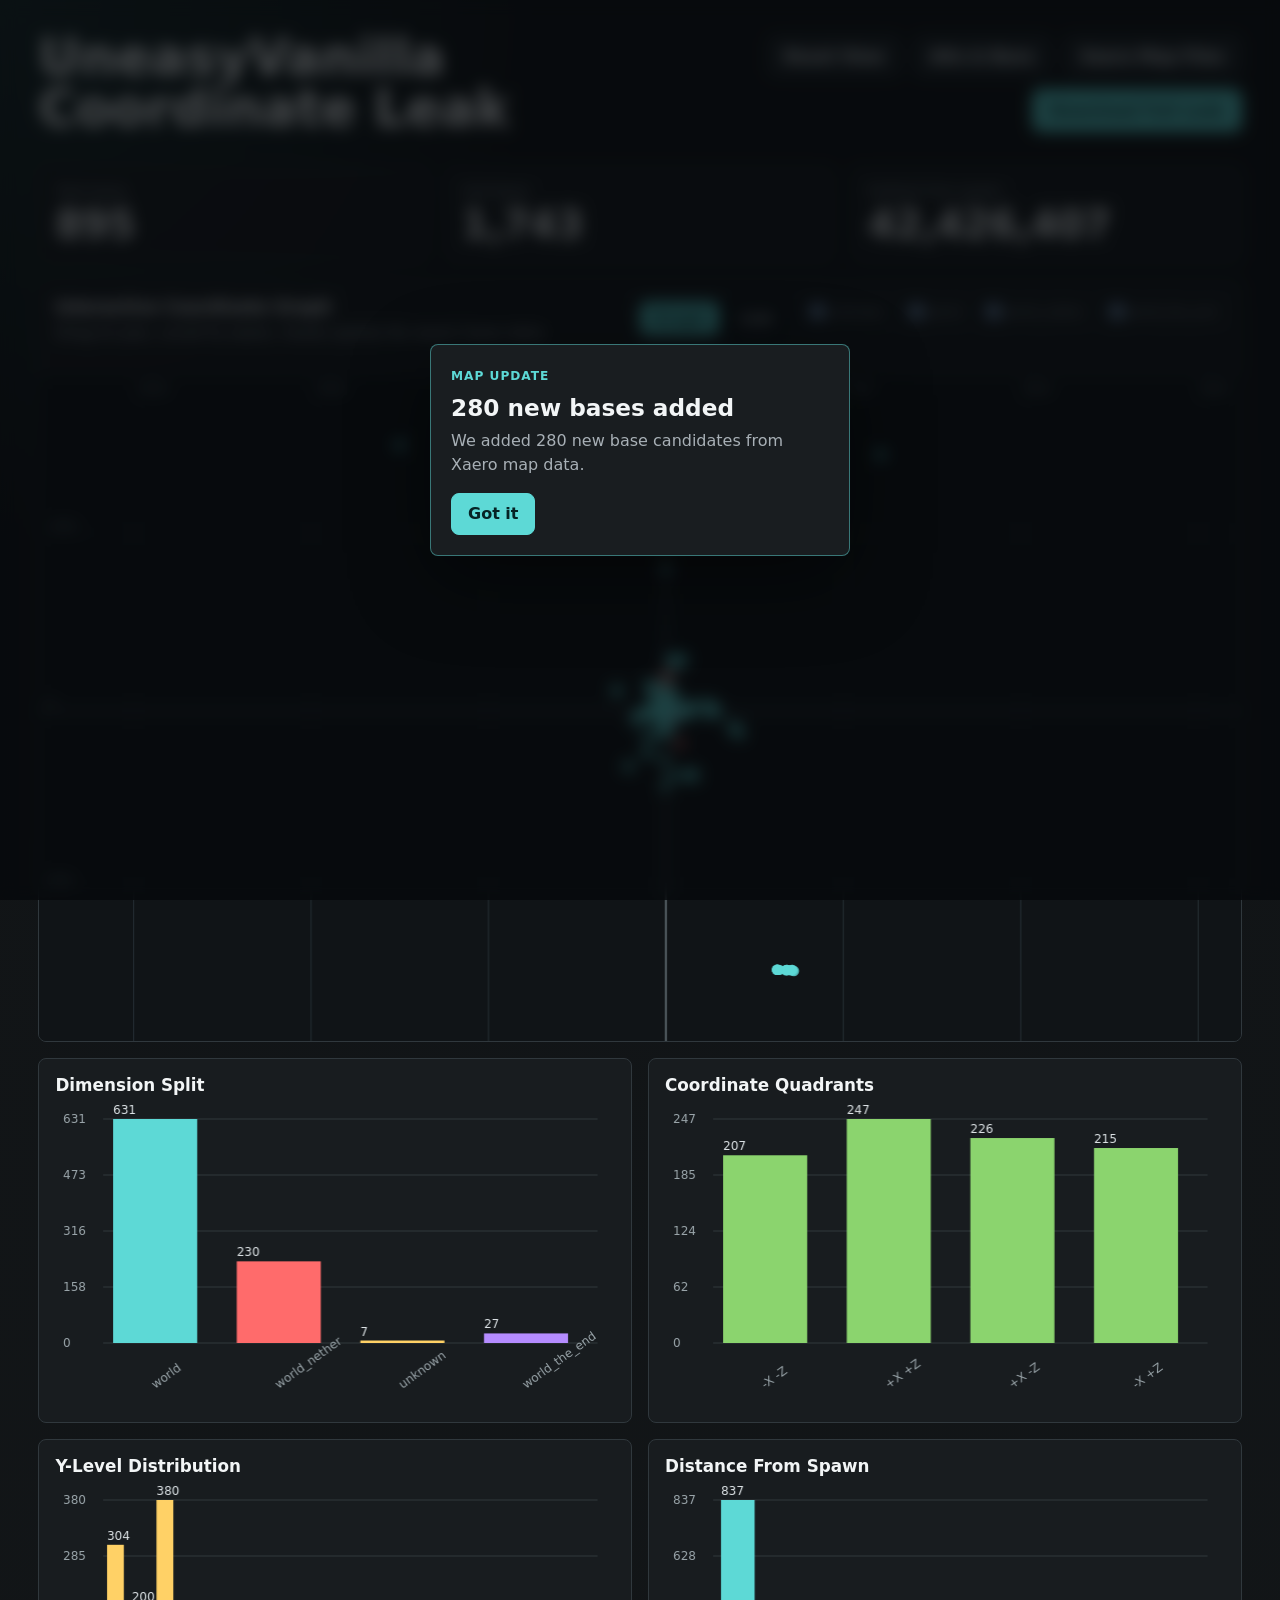
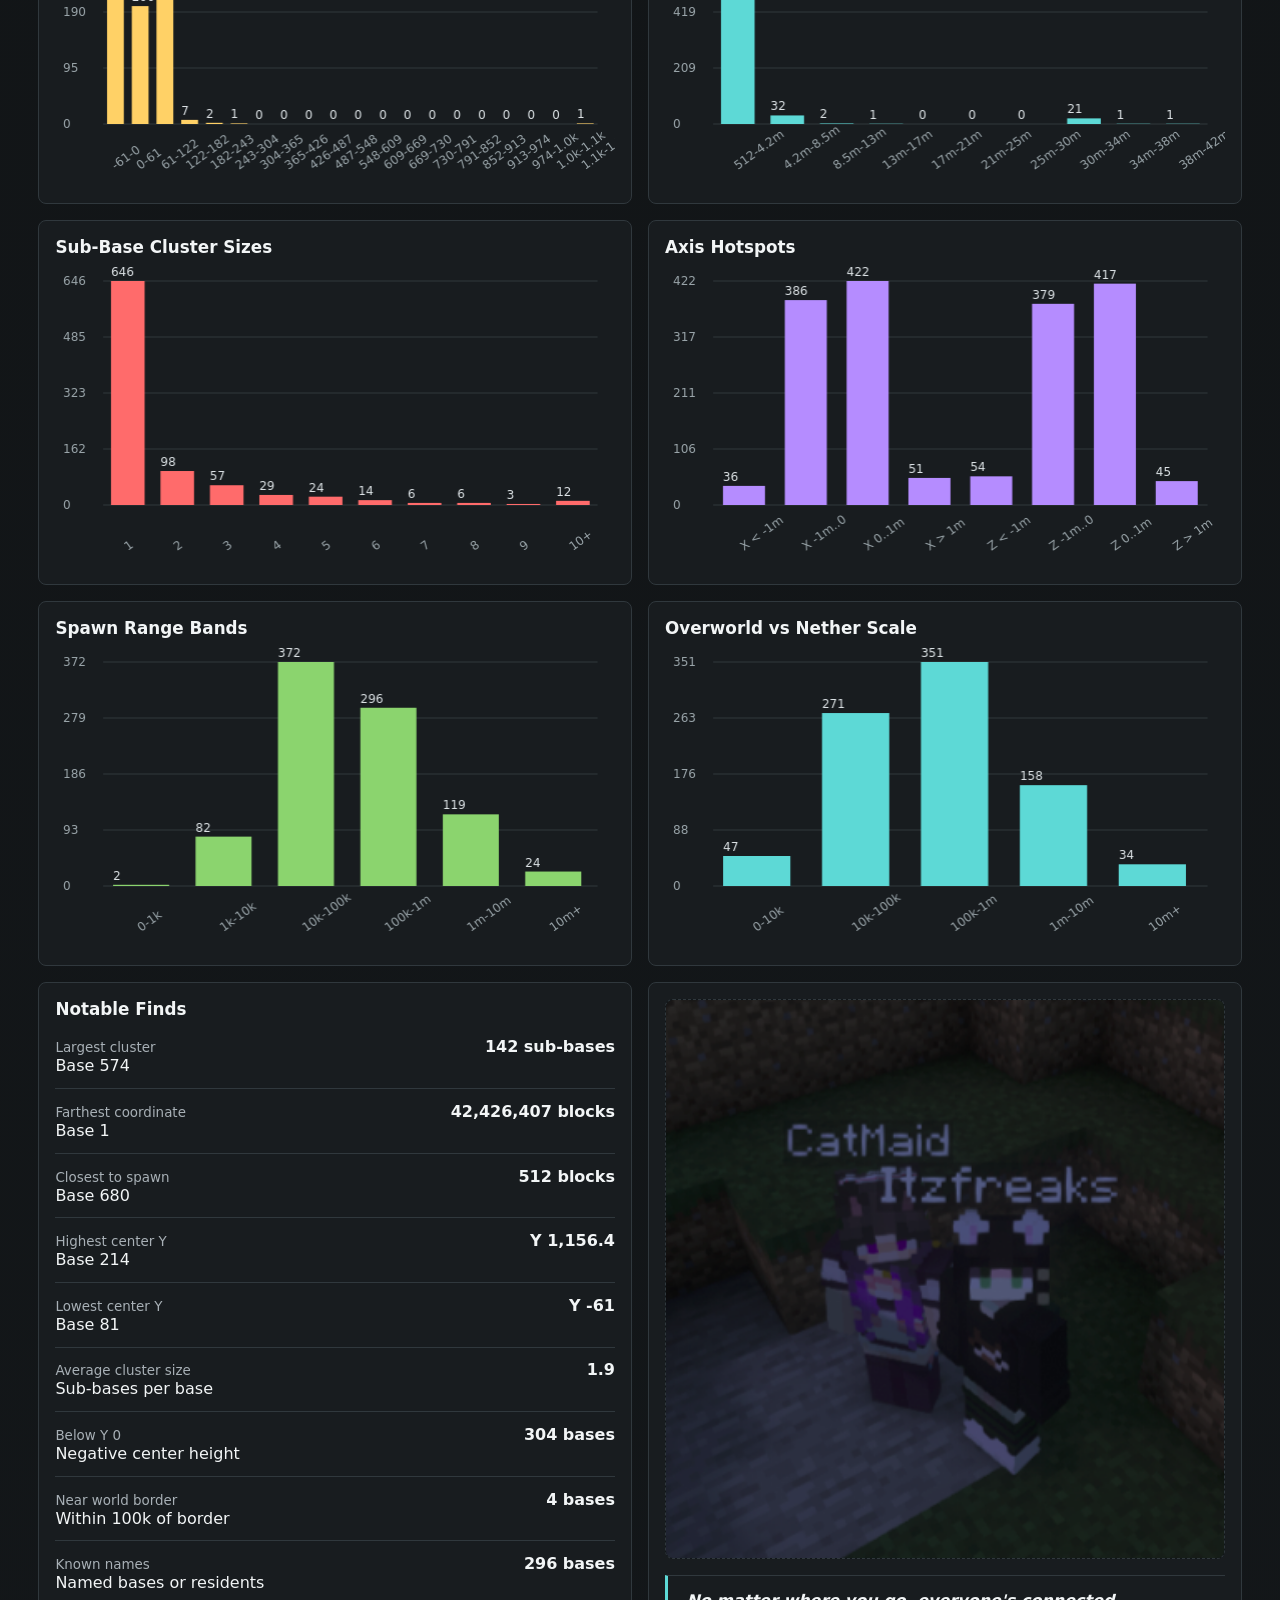
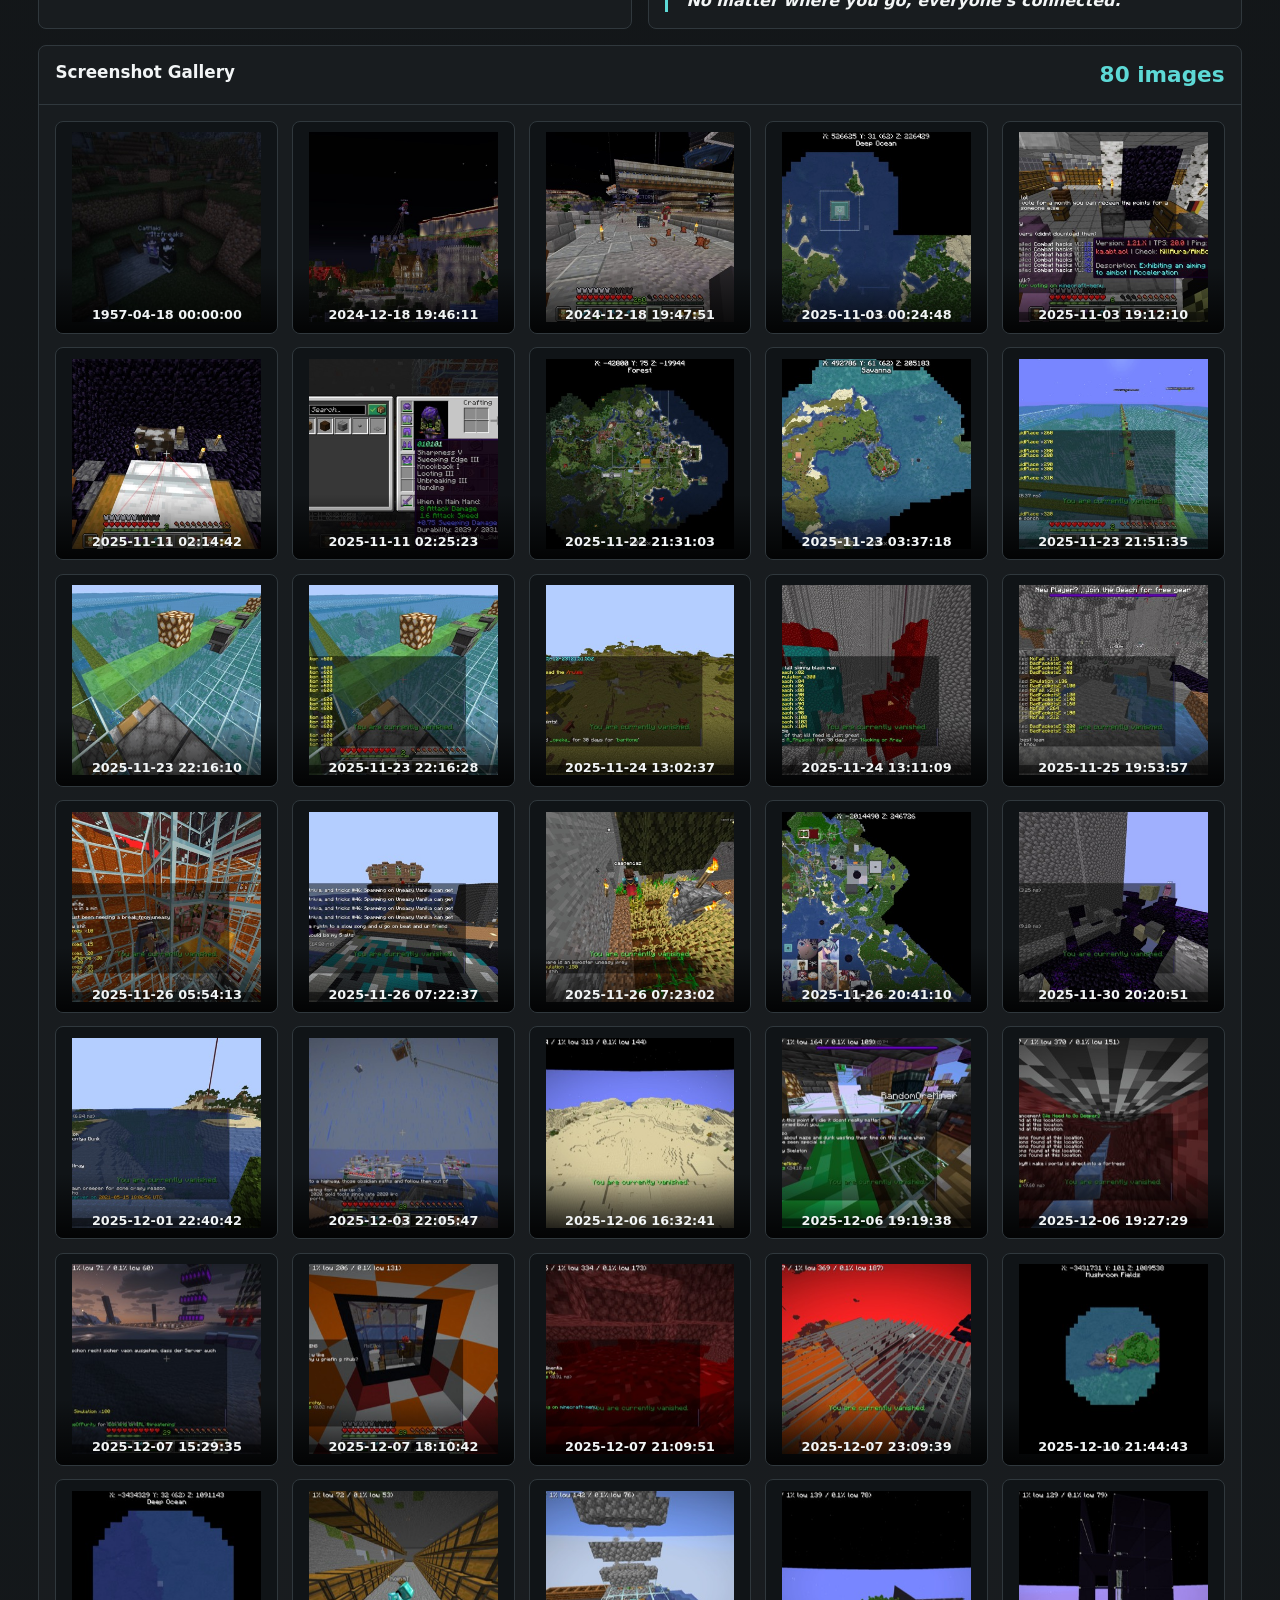
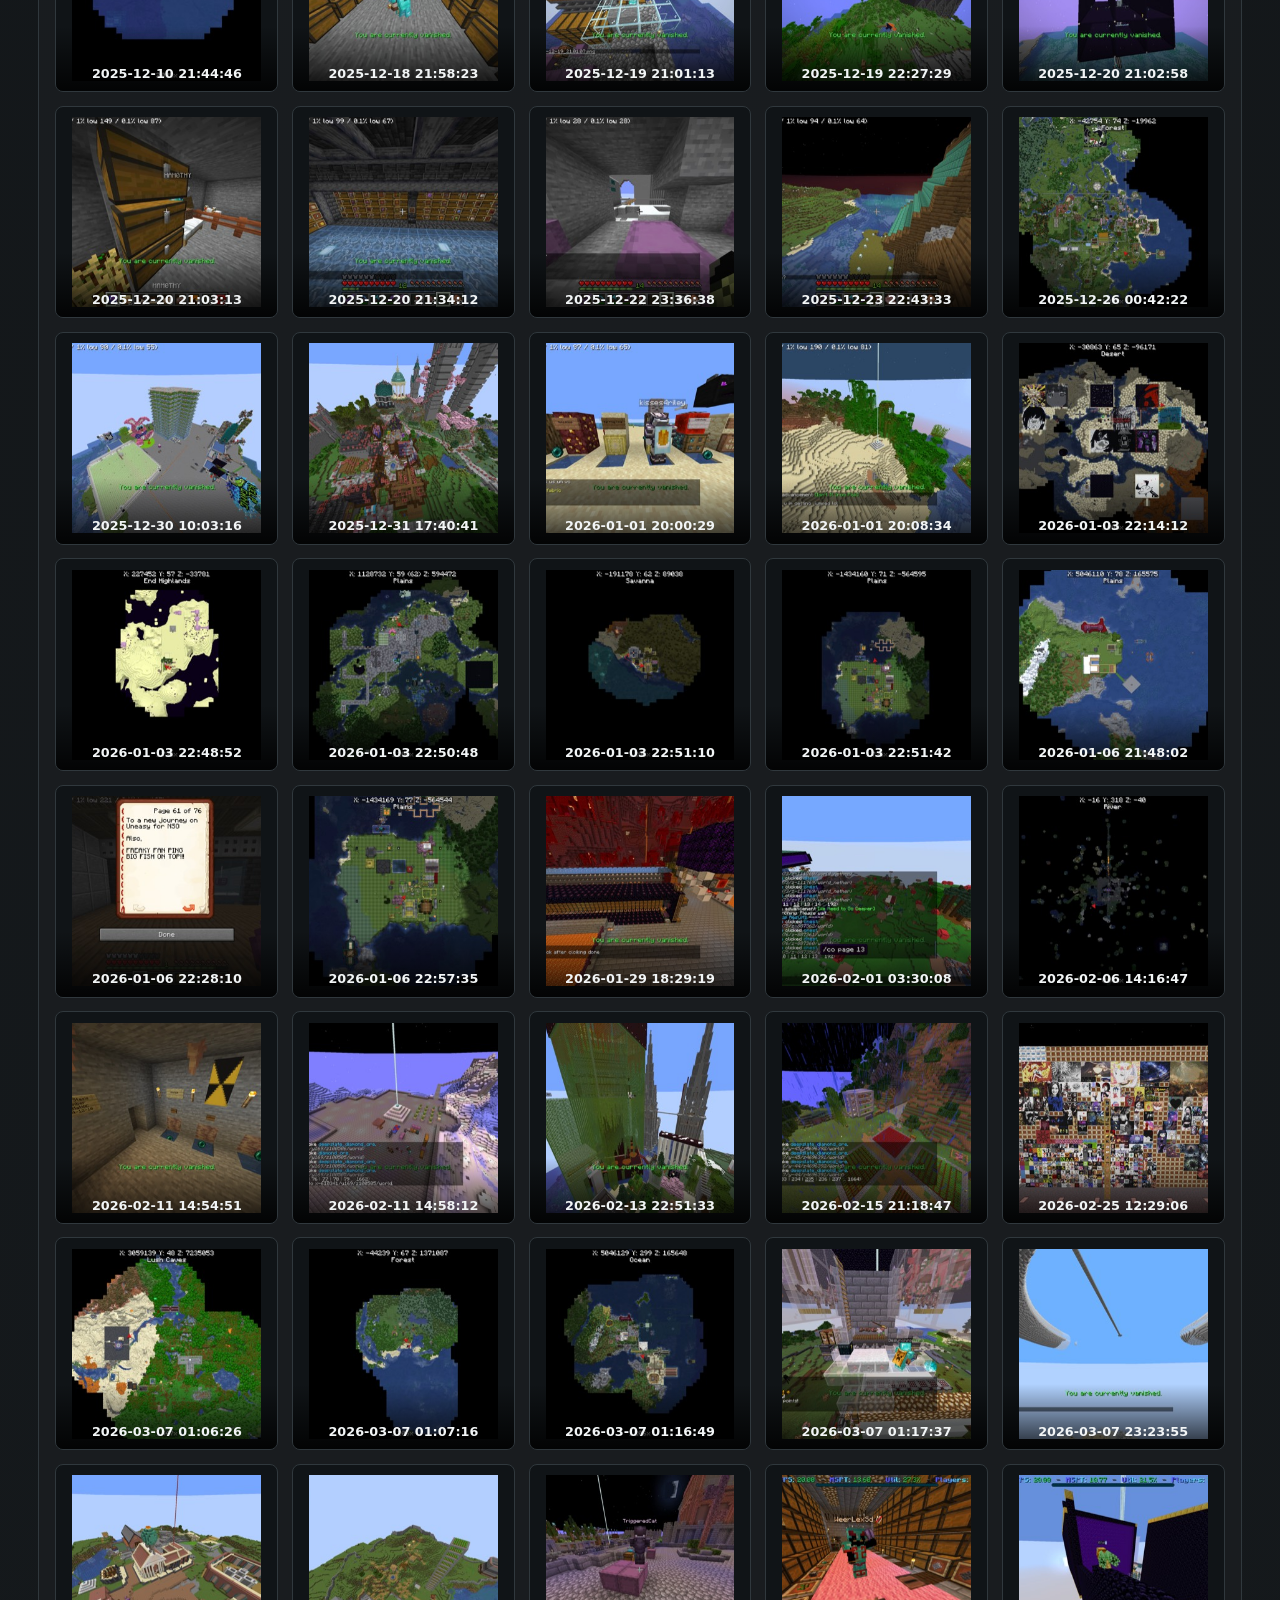
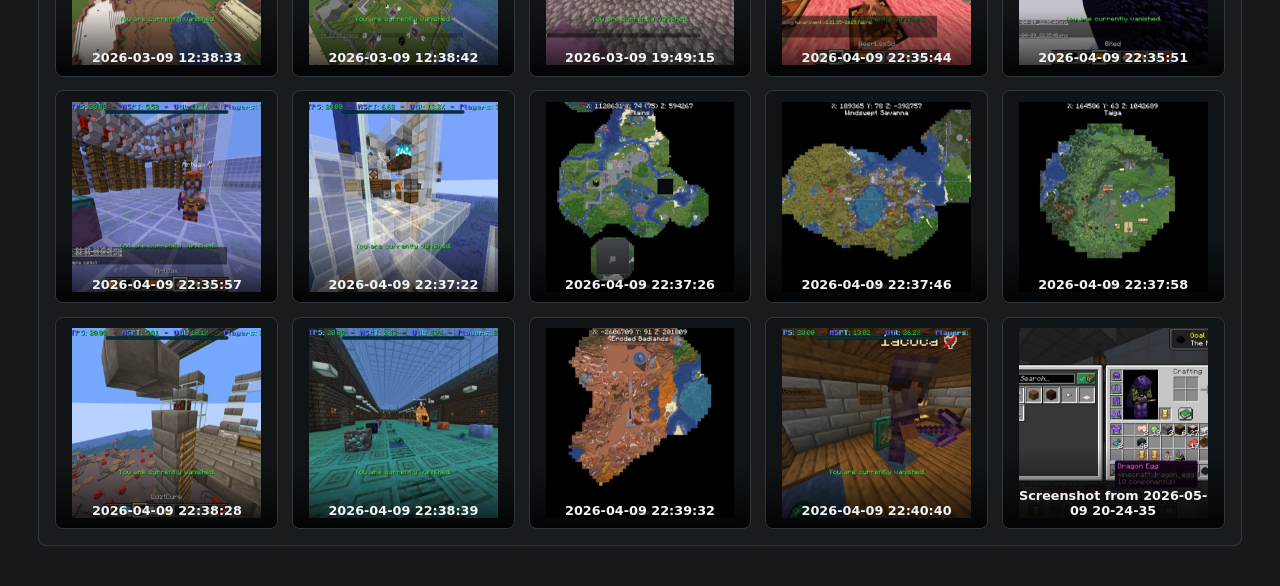
==== index.html @ 40ddeef6 "Initial commit" ====
<!doctype html>
<html lang="en">
  <head>
    <meta charset="utf-8">
    <meta name="viewport" content="width=device-width, initial-scale=1">
    <title>UneasyVanilla Coordinate Leak</title>
    <link rel="icon" href="data:image/svg+xml,%3Csvg xmlns='http://www.w3.org/2000/svg' viewBox='0 0 64 64'%3E%3Crect width='64' height='64' fill='%23111416'/%3E%3Ccircle cx='32' cy='32' r='15' fill='%235dd9d6'/%3E%3Cpath d='M32 5v54M5 32h54' stroke='%23ffd166' stroke-width='5'/%3E%3C/svg%3E">
    <link rel="stylesheet" href="styles.css?v=2026-05-09-xaero280">
  </head>
  <body>
    <header class="topbar">
      <div>
        <h1>UneasyVanilla Coordinate Leak</h1>
      </div>
      <div class="actions">
        <button id="resetView" class="ghost" type="button">Reset View</button>
        <a class="ghost" href="intel.html">Alts & Bans</a>
        <a class="ghost" href="xaero.html">Xaero Map Files</a>
        <a id="downloadLeak" class="download" href="./coords.txt" download="UneasyVanilla-coordinate-leak.txt">Download Full Leak</a>
      </div>
    </header>

    <main>
      <section class="stats-grid" aria-label="Summary statistics">
        <article>
          <span>Total bases</span>
          <strong id="totalBases">...</strong>
        </article>
        <article>
          <span>Sub-bases</span>
          <strong id="totalSubBases">...</strong>
        </article>
        <article>
          <span>Farthest from spawn</span>
          <strong id="farthestBase">...</strong>
        </article>
      </section>

      <section class="atlas-shell">
        <div class="panel-head">
          <div>
            <h2>Interactive Coordinate Graph</h2>
            <p>Drag to pan, scroll to zoom, hover points for exact base data.</p>
          </div>
          <div class="panel-tools">
            <div class="view-tabs" aria-label="View mode">
              <button id="graphTab" class="active" type="button">Graph</button>
              <button id="listTab" type="button">List</button>
            </div>
            <div id="dimensionFilters" class="filters" aria-label="Dimension filters"></div>
          </div>
        </div>
        <div id="graphView" class="graph-wrap">
          <canvas id="atlasCanvas" width="1600" height="900"></canvas>
          <div id="tooltip" class="tooltip" hidden></div>
        </div>
        <div id="listView" class="list-view" hidden>
          <div class="list-controls">
            <input id="baseSearch" type="search" placeholder="Search base, dimension, or coordinate">
            <select id="sortMode" aria-label="Sort bases">
              <option value="id">Sort by base number</option>
              <option value="distance-desc">Farthest from spawn</option>
              <option value="distance-asc">Closest to spawn</option>
              <option value="subbases-desc">Most sub-bases</option>
              <option value="y-desc">Highest Y</option>
              <option value="y-asc">Lowest Y</option>
            </select>
          </div>
          <div class="table-wrap">
            <table>
              <thead>
                <tr>
                  <th>Base</th>
                  <th>Known as / residents</th>
                  <th>Dimension</th>
                  <th>Center</th>
                  <th>Sub-bases</th>
                  <th>Distance</th>
                </tr>
              </thead>
              <tbody id="baseTable"></tbody>
            </table>
          </div>
        </div>
      </section>

      <section class="dashboard-grid">
        <article class="chart-panel">
          <h2>Dimension Split</h2>
          <canvas id="dimensionChart" width="700" height="360"></canvas>
        </article>
        <article class="chart-panel">
          <h2>Coordinate Quadrants</h2>
          <canvas id="quadrantChart" width="700" height="360"></canvas>
        </article>
        <article class="chart-panel">
          <h2>Y-Level Distribution</h2>
          <canvas id="heightChart" width="700" height="360"></canvas>
        </article>
        <article class="chart-panel">
          <h2>Distance From Spawn</h2>
          <canvas id="distanceChart" width="700" height="360"></canvas>
        </article>
        <article class="chart-panel">
          <h2>Sub-Base Cluster Sizes</h2>
          <canvas id="clusterChart" width="700" height="360"></canvas>
        </article>
        <article class="chart-panel">
          <h2>Axis Hotspots</h2>
          <canvas id="axisChart" width="700" height="360"></canvas>
        </article>
        <article class="chart-panel">
          <h2>Spawn Range Bands</h2>
          <canvas id="rangeChart" width="700" height="360"></canvas>
        </article>
        <article class="chart-panel">
          <h2>Overworld vs Nether Scale</h2>
          <canvas id="scaleChart" width="700" height="360"></canvas>
        </article>
        <article class="chart-panel findings">
          <h2>Notable Finds</h2>
          <div id="findingsList"></div>
        </article>
        <article class="chart-panel quote-card">
          <figure class="quote-picture">
            <img src="screenshots/1957-04-18_00.00.00.png" alt="Featured connected quote screenshot">
          </figure>
          <blockquote>
            <p>No matter where you go, everyone's connected.</p>
          </blockquote>
        </article>
      </section>

      <section class="gallery-shell">
        <div class="panel-head">
          <div>
            <h2>Screenshot Gallery</h2>
          </div>
          <strong id="galleryCount">...</strong>
        </div>
        <div id="screenshotGallery" class="gallery-grid"></div>
      </section>
    </main>

    <div id="lightbox" class="lightbox" hidden>
      <div class="lightbox-actions">
        <a id="downloadLightboxImage" class="download" href="#" download>Download High Res</a>
        <button id="closeLightbox" type="button" aria-label="Close image">Close</button>
      </div>
      <img id="lightboxImage" alt="">
      <span id="lightboxCaption"></span>
    </div>

    <div id="updateNotice" class="update-notice" hidden>
      <div class="update-card" role="dialog" aria-modal="true" aria-labelledby="updateNoticeTitle">
        <span class="update-eyebrow">Map update</span>
        <h2 id="updateNoticeTitle">280 new bases added</h2>
        <p>We added 280 new base candidates from Xaero map data.</p>
        <button id="dismissUpdateNotice" class="download" type="button">Got it</button>
      </div>
    </div>

    <script src="gallery-data.js"></script>
    <script src="script.js?v=2026-05-09-xaero280"></script>
  </body>
</html>
---- styles.css ----
:root {
  color-scheme: dark;
  --bg: #111416;
  --panel: #191d20;
  --panel-strong: #20262a;
  --line: #30383d;
  --muted: #a8b0b6;
  --text: #f2f5f6;
  --red: #ff6b6b;
  --cyan: #5dd9d6;
  --green: #8bd46e;
  --yellow: #ffd166;
}

* {
  box-sizing: border-box;
}

body {
  margin: 0;
  background:
    radial-gradient(circle at top left, rgba(93, 217, 214, 0.12), transparent 34rem),
    linear-gradient(180deg, #111416 0%, #15191c 100%);
  color: var(--text);
  font-family: Inter, ui-sans-serif, system-ui, -apple-system, BlinkMacSystemFont, "Segoe UI", sans-serif;
}

body.notice-open {
  overflow: hidden;
}

.topbar {
  display: flex;
  align-items: center;
  justify-content: space-between;
  gap: 1.5rem;
  padding: 2rem clamp(1rem, 3vw, 2.5rem) 1rem;
}

h1,
h2,
p {
  margin-top: 0;
}

h1 {
  margin-bottom: 0;
  font-size: clamp(2rem, 4vw, 4rem);
  line-height: 1;
}

h2 {
  margin-bottom: 0.35rem;
  font-size: 1.05rem;
}

h3 {
  margin: 1rem 0 0.35rem;
  font-size: 0.9rem;
}

p {
  color: var(--muted);
}

.actions {
  display: flex;
  gap: 0.75rem;
  flex-wrap: wrap;
  justify-content: flex-end;
}

button,
.download,
.ghost {
  min-height: 2.65rem;
  border: 1px solid var(--line);
  border-radius: 8px;
  padding: 0.65rem 1rem;
  color: var(--text);
  background: var(--panel-strong);
  font: inherit;
  font-weight: 700;
  text-decoration: none;
  cursor: pointer;
}

.download {
  background: var(--cyan);
  border-color: var(--cyan);
  color: #062325;
}

.ghost {
  display: inline-flex;
  align-items: center;
  background: var(--panel-strong);
}

main {
  padding: 0 clamp(1rem, 3vw, 2.5rem) 2.5rem;
}

.stats-grid,
.dashboard-grid {
  display: grid;
  gap: 1rem;
}

.stats-grid {
  grid-template-columns: repeat(3, minmax(0, 1fr));
  margin: 1rem 0;
}

.stats-grid article,
.atlas-shell,
.chart-panel,
.gallery-shell {
  border: 1px solid var(--line);
  border-radius: 8px;
  background: rgba(25, 29, 32, 0.92);
}

.stats-grid article {
  padding: 1rem;
}

.stats-grid span {
  display: block;
  color: var(--muted);
  font-size: 0.82rem;
}

.stats-grid strong {
  display: block;
  margin-top: 0.25rem;
  font-size: clamp(1.45rem, 3vw, 2.45rem);
}

.atlas-shell {
  overflow: hidden;
}

.panel-head {
  display: flex;
  align-items: flex-start;
  justify-content: space-between;
  gap: 1rem;
  padding: 1rem;
  border-bottom: 1px solid var(--line);
}

.panel-tools {
  display: flex;
  align-items: flex-start;
  justify-content: flex-end;
  gap: 0.75rem;
  flex-wrap: wrap;
}

.filters,
.view-tabs {
  display: flex;
  gap: 0.55rem;
  flex-wrap: wrap;
  justify-content: flex-end;
}

.view-tabs {
  padding: 0.25rem;
  border: 1px solid var(--line);
  border-radius: 8px;
  background: #111619;
}

.view-tabs button {
  min-height: 2.05rem;
  border-radius: 6px;
  padding: 0.35rem 0.7rem;
  border-color: transparent;
  background: transparent;
  color: var(--muted);
}

.view-tabs button.active {
  background: var(--cyan);
  color: #062325;
}

.filters label {
  display: inline-flex;
  align-items: center;
  gap: 0.25rem;
  min-height: 1.8rem;
  padding: 0.22rem 0.45rem;
  border: 1px solid var(--line);
  border-radius: 6px;
  background: #15191c;
  color: var(--muted);
  font-size: 0.76rem;
  line-height: 1;
}

.filters input {
  width: 0.9rem;
  min-height: auto;
  margin: 0;
}

.graph-wrap {
  position: relative;
  height: min(74vh, 850px);
  min-height: 520px;
}

.list-view {
  padding: 1rem;
}

.list-controls {
  display: grid;
  grid-template-columns: minmax(0, 1fr) minmax(190px, 260px);
  gap: 0.75rem;
  margin-bottom: 1rem;
}

input,
select {
  min-height: 2.6rem;
  width: 100%;
  border: 1px solid var(--line);
  border-radius: 8px;
  padding: 0.55rem 0.75rem;
  background: #111619;
  color: var(--text);
  font: inherit;
}

.update-notice {
  position: fixed;
  inset: 0;
  z-index: 20;
  display: grid;
  place-items: center;
  padding: 1rem;
  background: rgba(5, 8, 10, 0.72);
  backdrop-filter: blur(8px);
}

.update-notice[hidden] {
  display: none;
}

.update-card {
  width: min(100%, 420px);
  border: 1px solid rgba(93, 217, 214, 0.48);
  border-radius: 8px;
  padding: 1.25rem;
  background: #191d20;
  box-shadow: 0 24px 80px rgba(0, 0, 0, 0.46);
}

.update-eyebrow {
  display: inline-flex;
  margin-bottom: 0.65rem;
  color: var(--cyan);
  font-size: 0.76rem;
  font-weight: 800;
  text-transform: uppercase;
  letter-spacing: 0.08em;
}

.update-card h2 {
  margin-bottom: 0.5rem;
  font-size: 1.45rem;
}

.update-card p {
  margin-bottom: 1rem;
  line-height: 1.5;
}

.table-wrap {
  max-height: 650px;
  overflow: auto;
  border: 1px solid var(--line);
  border-radius: 8px;
}

table {
  width: 100%;
  border-collapse: collapse;
  font-size: 0.9rem;
}

th,
td {
  padding: 0.75rem;
  border-bottom: 1px solid var(--line);
  text-align: left;
  white-space: nowrap;
}

th {
  position: sticky;
  top: 0;
  z-index: 1;
  background: #20262a;
  color: var(--muted);
}

.muted {
  color: var(--muted);
}

canvas {
  display: block;
  width: 100%;
  height: 100%;
}

#atlasCanvas {
  cursor: grab;
}

#atlasCanvas.dragging {
  cursor: grabbing;
}

.tooltip {
  position: absolute;
  pointer-events: none;
  max-width: 280px;
  padding: 0.75rem;
  border: 1px solid var(--line);
  border-radius: 8px;
  background: rgba(10, 12, 14, 0.94);
  box-shadow: 0 18px 50px rgba(0, 0, 0, 0.35);
  font-size: 0.85rem;
  line-height: 1.45;
}

.tooltip-name {
  color: var(--cyan);
  font-weight: 700;
}

.dashboard-grid {
  grid-template-columns: repeat(2, minmax(0, 1fr));
  margin-top: 1rem;
}

.chart-panel {
  min-height: 365px;
  padding: 1rem;
}

.chart-panel canvas {
  height: 300px;
}

.findings {
  display: flex;
  flex-direction: column;
}

.finding {
  display: grid;
  grid-template-columns: minmax(0, 1fr) auto;
  gap: 1rem;
  padding: 0.8rem 0;
  border-top: 1px solid var(--line);
}

.finding:first-child {
  border-top: 0;
}

.finding span {
  color: var(--muted);
  font-size: 0.84rem;
}

.finding strong {
  text-align: right;
}

.quote-card {
  display: grid;
  grid-template-rows: auto auto;
  align-content: start;
  align-self: start;
  gap: 1rem;
  min-height: auto;
}

.quote-picture {
  display: block;
  margin: 0;
  width: 100%;
  aspect-ratio: 1 / 1;
  overflow: hidden;
  border: 1px dashed var(--line);
  border-radius: 8px;
  background: #111619;
}

.quote-picture img {
  display: block;
  width: 100%;
  height: 100%;
  object-fit: cover;
}

.quote-card blockquote {
  position: relative;
  margin: 0;
  padding: 0.85rem 0 0 1.15rem;
  border-top: 1px solid var(--line);
  border-left: 3px solid var(--cyan);
}

.quote-card blockquote p {
  margin: 0;
  color: var(--text);
  font-size: 1rem;
  font-style: italic;
  font-weight: 700;
  line-height: 1.45;
}

.gallery-shell {
  margin-top: 1rem;
  overflow: hidden;
}

.xaero-shell {
  border: 1px solid var(--line);
  border-radius: 8px;
  background: rgba(25, 29, 32, 0.92);
  overflow: hidden;
}

.intel-shell {
  border: 1px solid var(--line);
  border-radius: 8px;
  background: rgba(25, 29, 32, 0.92);
  overflow: hidden;
}

.intel-stats {
  grid-template-columns: repeat(3, minmax(0, 1fr));
}

.intel-controls {
  display: grid;
  grid-template-columns: minmax(0, 1fr) minmax(190px, 260px);
  gap: 0.75rem;
  padding: 1rem;
  border-bottom: 1px solid var(--line);
}

.intel-controls[hidden],
.intel-grid[hidden],
.bans-view[hidden] {
  display: none;
}

.intel-title {
  font-size: 1.45rem;
}

.intel-grid {
  display: grid;
  grid-template-columns: repeat(auto-fill, minmax(360px, 1fr));
  gap: 1rem;
  padding: 1rem;
}

.alt-card {
  min-width: 0;
  border: 1px solid var(--line);
  border-radius: 8px;
  background: #111619;
  overflow: hidden;
}

.alt-main {
  display: grid;
  grid-template-columns: auto minmax(0, 1fr);
  gap: 0.9rem;
  align-items: center;
  padding: 1rem;
  border-bottom: 1px solid var(--line);
  background: linear-gradient(135deg, rgba(93, 217, 214, 0.12), rgba(255, 209, 102, 0.06));
}

.alt-main span,
.alt-main small {
  display: block;
  color: var(--muted);
  font-size: 0.78rem;
}

.alt-main-meta {
  display: flex;
  align-items: center;
  gap: 0.5rem;
  flex-wrap: wrap;
}

.alt-main a,
.player-chip a,
.ban-player strong {
  min-width: 0;
  overflow-wrap: anywhere;
}

.alt-main-name {
  display: block;
  margin: 0.15rem 0;
  color: var(--text);
  font-size: 1.35rem;
  font-weight: 850;
  text-decoration: none;
}

.alt-main-name:hover,
.player-chip a:hover,
td a:hover {
  color: var(--cyan);
}

.alt-list {
  display: flex;
  flex-wrap: wrap;
  gap: 0.5rem;
  padding: 1rem;
}

.player-chip {
  display: inline-flex;
  min-width: 0;
  max-width: 100%;
  align-items: center;
  gap: 0.45rem;
  padding: 0.35rem 0.55rem 0.35rem 0.35rem;
  border: 1px solid #273036;
  border-radius: 8px;
  background: #151b1f;
}

.player-chip a,
td a {
  color: var(--text);
  font-weight: 750;
  text-decoration: none;
}

.player-avatar {
  width: 2.25rem;
  height: 2.25rem;
  flex: 0 0 auto;
  border: 1px solid var(--line);
  border-radius: 6px;
  image-rendering: pixelated;
  background: #080a0b;
}

.alt-main .player-avatar {
  width: 5.5rem;
  height: 5.5rem;
}

.status-tag {
  display: inline-flex;
  align-items: center;
  min-height: 1.45rem;
  padding: 0.15rem 0.45rem;
  border: 1px solid var(--line);
  border-radius: 6px;
  font-size: 0.72rem;
  font-weight: 850;
  line-height: 1;
}

.status-tag.is-banned {
  border-color: rgba(255, 107, 107, 0.42);
  background: rgba(255, 107, 107, 0.14);
  color: #ffd7d7;
}

.status-tag.not-banned {
  border-color: rgba(139, 212, 110, 0.42);
  background: rgba(139, 212, 110, 0.13);
  color: #d9ffd0;
}

.status-tag.status-unknown {
  border-color: rgba(255, 209, 102, 0.42);
  background: rgba(255, 209, 102, 0.13);
  color: #ffe7a6;
}

.bans-view {
  padding: 1rem;
}

.ban-player {
  display: inline-flex;
  min-width: 0;
  align-items: center;
  gap: 0.5rem;
}

.ban-player .player-avatar {
  width: 2.125rem;
  height: 2.125rem;
}

.reason-pill {
  display: inline-flex;
  align-items: center;
  min-height: 1.75rem;
  padding: 0.25rem 0.5rem;
  border: 1px solid rgba(255, 107, 107, 0.35);
  border-radius: 6px;
  background: rgba(255, 107, 107, 0.12);
  color: #ffd7d7;
  font-weight: 700;
}

.empty-state {
  padding: 1.5rem;
  color: var(--muted);
  text-align: center;
}

.download-grid {
  display: grid;
  grid-template-columns: repeat(auto-fill, minmax(210px, 1fr));
  gap: 0.85rem;
  padding: 1rem;
}

.download-grid a {
  display: flex;
  align-items: center;
  justify-content: space-between;
  gap: 1rem;
  min-height: 4.2rem;
  padding: 1rem;
  border: 1px solid var(--line);
  border-radius: 8px;
  background: #111619;
  color: var(--text);
  font-weight: 800;
  text-decoration: none;
}

.download-grid span {
  color: var(--cyan);
  font-size: 0.85rem;
}

.install-panel {
  margin: 0 1rem 1rem;
  padding: 1rem;
  border: 1px solid var(--line);
  border-radius: 8px;
  background: #111619;
}

.install-paths {
  display: grid;
  gap: 0.45rem;
  margin: 0.85rem 0 0;
  padding-left: 1.2rem;
  color: var(--muted);
}

.install-paths code {
  color: var(--text);
}

pre {
  overflow: auto;
  margin: 0.75rem 0 0;
  padding: 0.85rem;
  border-radius: 8px;
  background: #080a0b;
  color: #dce2e5;
}

.gallery-shell .panel-head strong {
  color: var(--cyan);
  font-size: 1.35rem;
}

.gallery-grid {
  display: grid;
  grid-template-columns: repeat(auto-fill, minmax(220px, 1fr));
  gap: 0.85rem;
  padding: 1rem;
}

.gallery-item {
  position: relative;
  min-height: 155px;
  overflow: hidden;
  border: 1px solid var(--line);
  border-radius: 8px;
  background: #101417;
  cursor: zoom-in;
}

.gallery-item img {
  width: 100%;
  height: 190px;
  display: block;
  object-fit: cover;
  transform: scale(1);
  transition: transform 160ms ease, opacity 160ms ease;
}

.gallery-item:hover img {
  transform: scale(1.035);
  opacity: 0.9;
}

.gallery-item span {
  position: absolute;
  left: 0;
  right: 0;
  bottom: 0;
  padding: 2.5rem 0.7rem 0.65rem;
  background: linear-gradient(180deg, transparent, rgba(0, 0, 0, 0.82));
  color: var(--text);
  font-size: 0.8rem;
  font-weight: 700;
}

.lightbox {
  position: fixed;
  inset: 0;
  z-index: 20;
  display: grid;
  grid-template-rows: auto minmax(0, 1fr) auto;
  gap: 0.75rem;
  padding: 1rem;
  background: rgba(5, 7, 9, 0.92);
}

.lightbox[hidden] {
  display: none;
}

.lightbox-actions {
  display: flex;
  justify-content: flex-end;
  gap: 0.75rem;
  flex-wrap: wrap;
}

.lightbox-actions button,
.lightbox-actions a {
  justify-self: end;
}

.lightbox img {
  max-width: 100%;
  max-height: 100%;
  justify-self: center;
  align-self: center;
  border: 1px solid var(--line);
  border-radius: 8px;
  object-fit: contain;
  background: #000;
}

.lightbox span {
  justify-self: center;
  color: var(--muted);
  font-weight: 700;
}

@media (max-width: 900px) {
  .topbar,
  .panel-head {
    flex-direction: column;
    align-items: stretch;
  }

  .actions,
  .filters,
  .panel-tools {
    justify-content: flex-start;
  }

  .stats-grid,
  .dashboard-grid {
    grid-template-columns: 1fr;
  }

  .graph-wrap {
    min-height: 440px;
    height: 62vh;
  }

  .list-controls {
    grid-template-columns: 1fr;
  }

  .intel-stats,
  .intel-controls,
  .intel-grid {
    grid-template-columns: 1fr;
  }

  .alt-main {
    grid-template-columns: auto minmax(0, 1fr);
  }

  .alt-main .player-avatar {
    width: 4.25rem;
    height: 4.25rem;
  }

  th,
  td {
    padding: 0.65rem;
  }

  .gallery-grid {
    grid-template-columns: repeat(auto-fill, minmax(150px, 1fr));
  }

  .gallery-item img {
    height: 145px;
  }
}
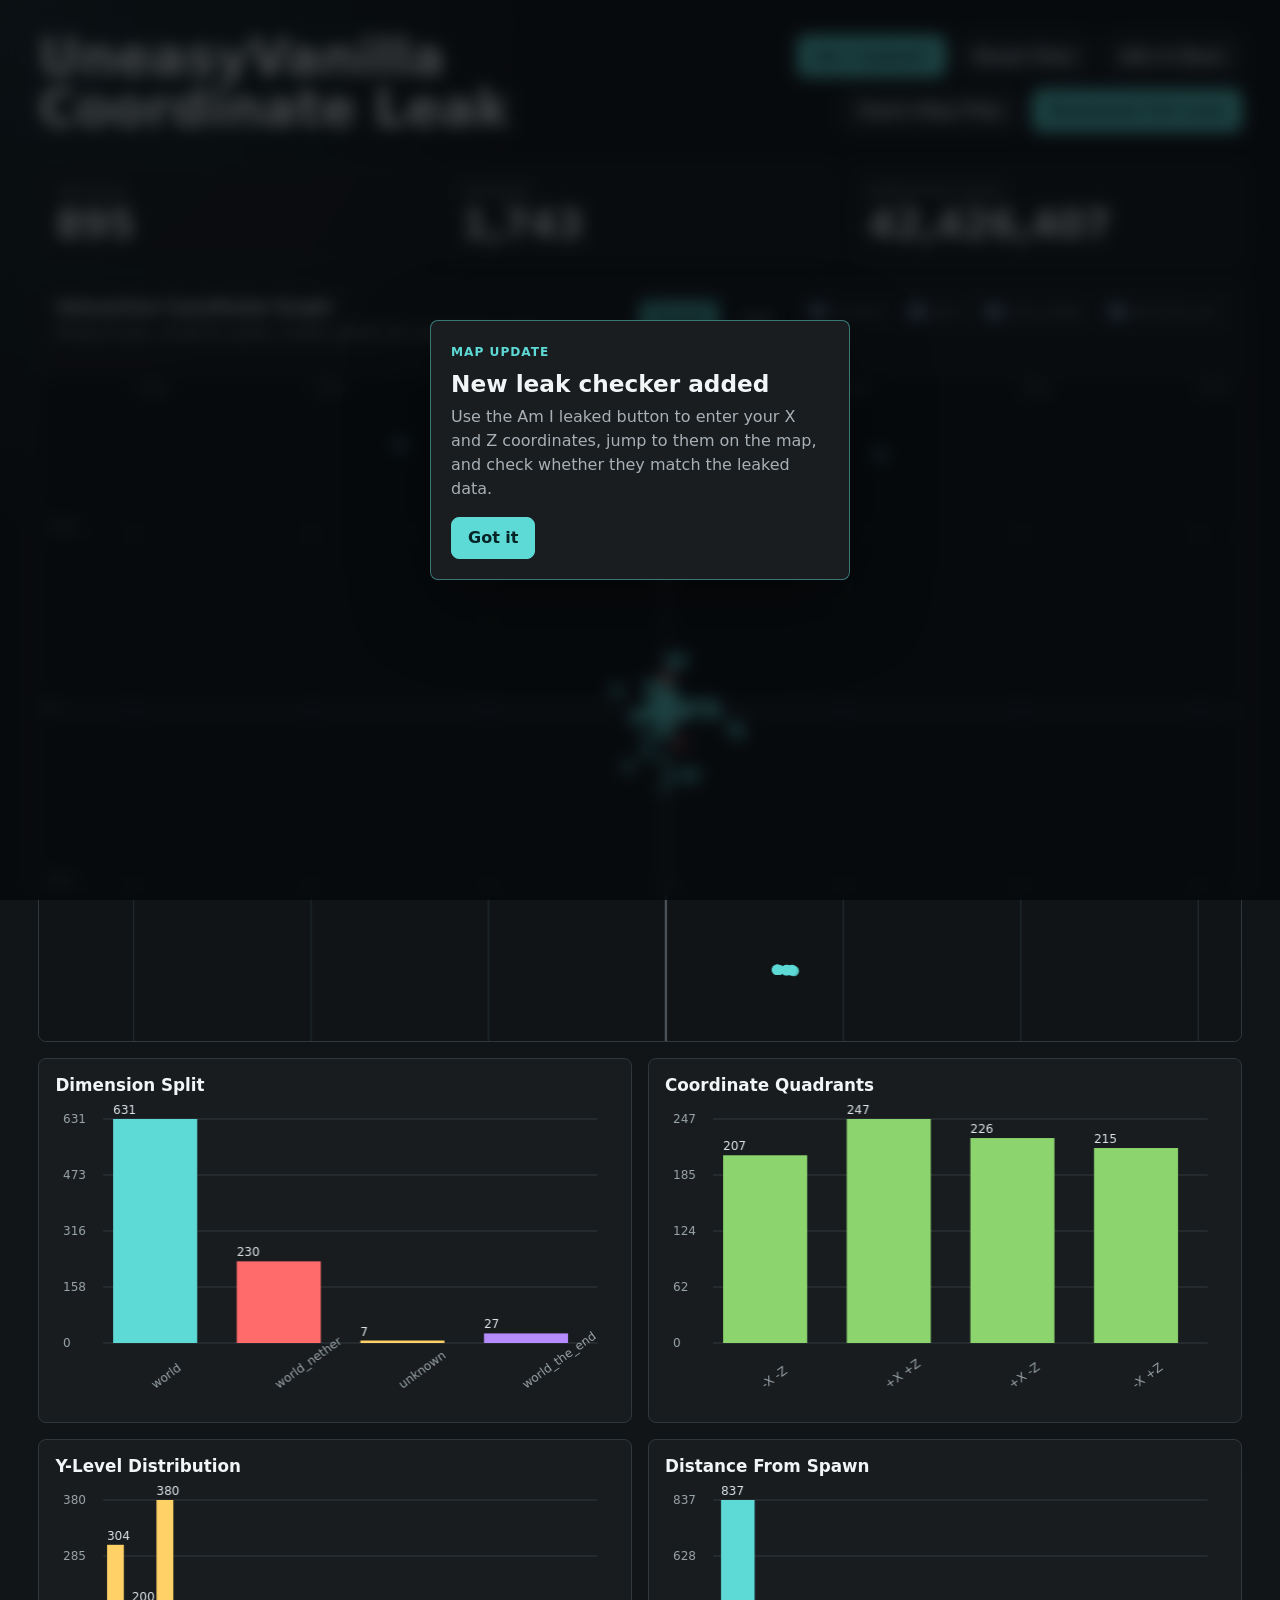
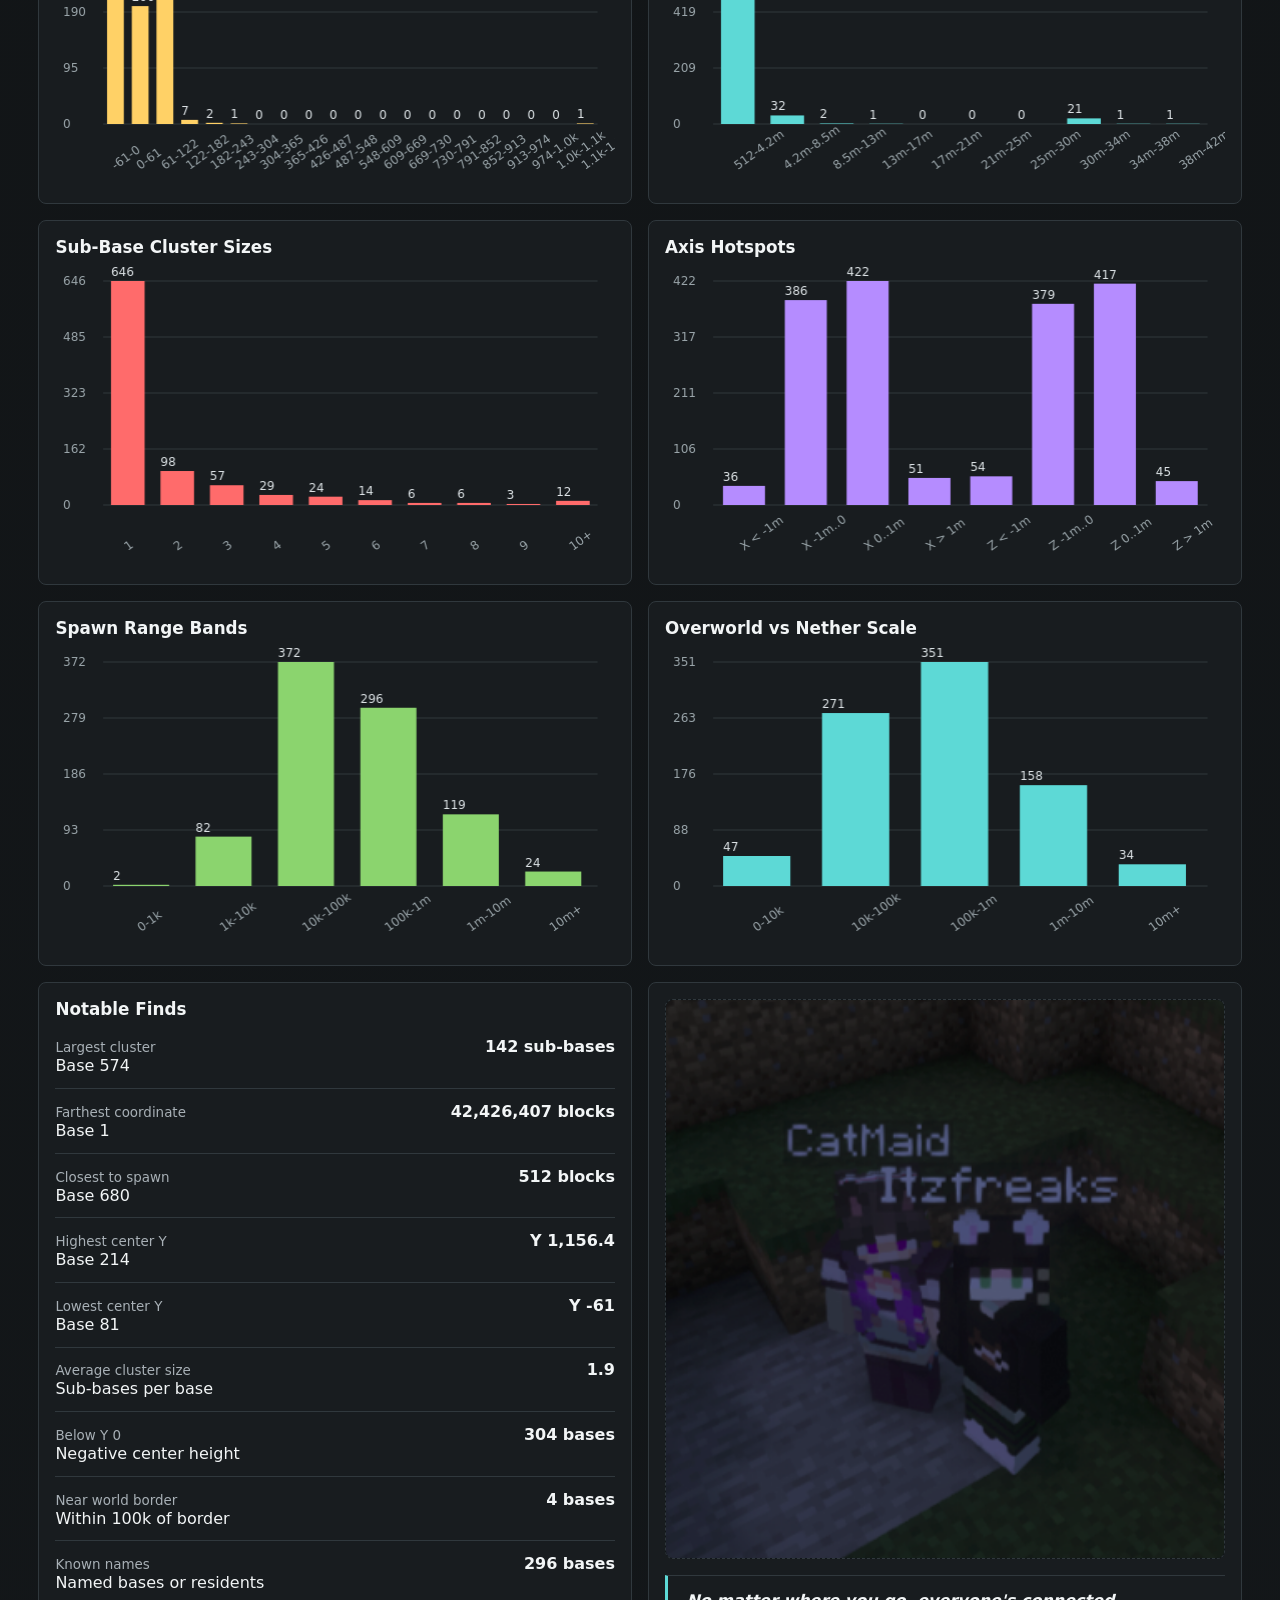
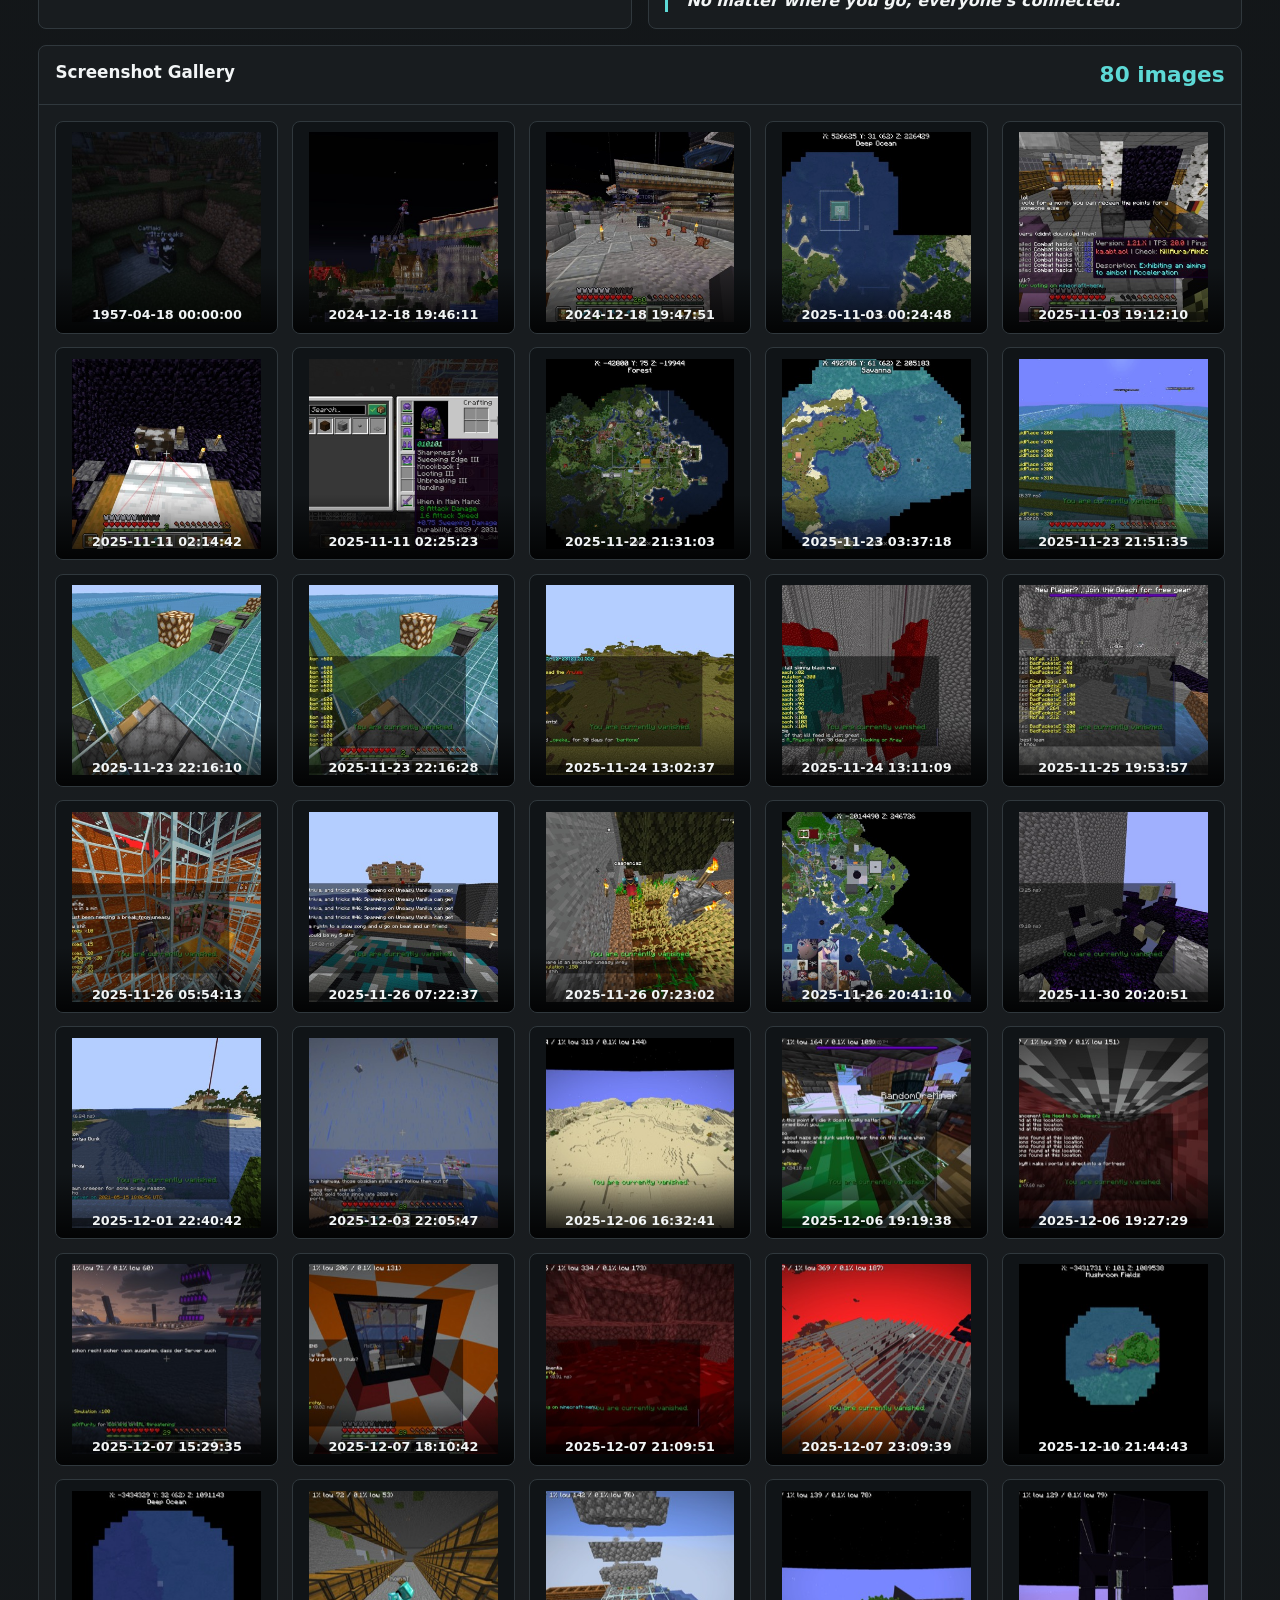
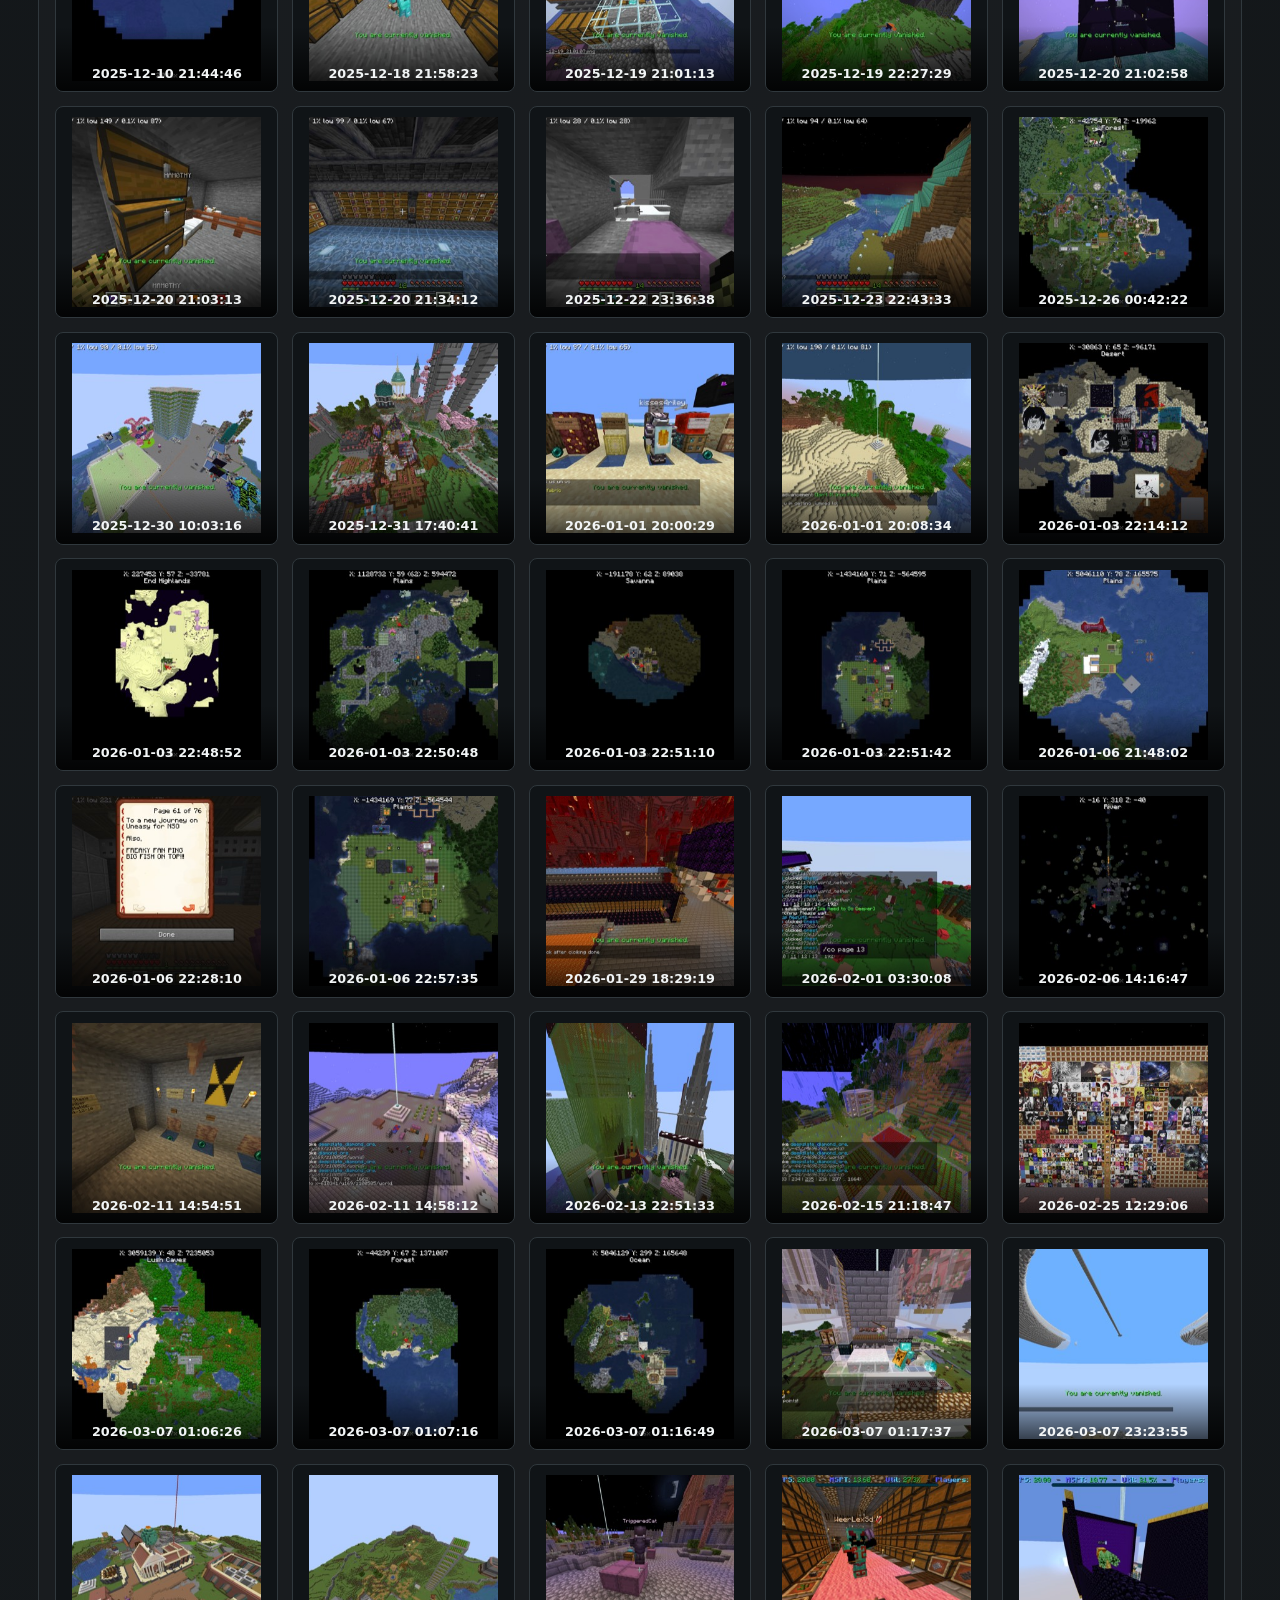
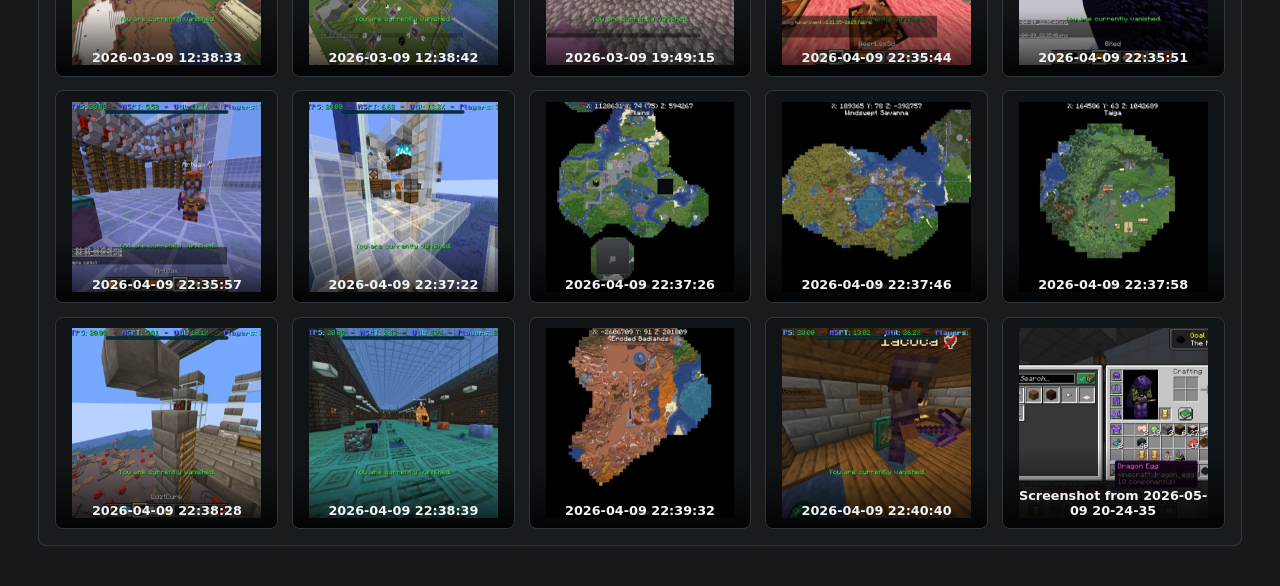
==== commit e394a792: "Add am i leaked" ====
--- a/index.html
+++ b/index.html
@@ -4,8 +4,16 @@
     <meta charset="utf-8">
     <meta name="viewport" content="width=device-width, initial-scale=1">
     <title>UneasyVanilla Coordinate Leak</title>
+    <!-- Google tag (gtag.js) -->
+    <script async src="https://www.googletagmanager.com/gtag/js?id=G-G9SZ3RDK2N"></script>
+    <script>
+      window.dataLayer = window.dataLayer || [];
+      function gtag(){dataLayer.push(arguments);}
+      gtag("js", new Date());
+      gtag("config", "G-G9SZ3RDK2N");
+    </script>
     <link rel="icon" href="data:image/svg+xml,%3Csvg xmlns='http://www.w3.org/2000/svg' viewBox='0 0 64 64'%3E%3Crect width='64' height='64' fill='%23111416'/%3E%3Ccircle cx='32' cy='32' r='15' fill='%235dd9d6'/%3E%3Cpath d='M32 5v54M5 32h54' stroke='%23ffd166' stroke-width='5'/%3E%3C/svg%3E">
-    <link rel="stylesheet" href="styles.css?v=2026-05-09-xaero280">
+    <link rel="stylesheet" href="styles.css?v=2026-05-09-leak-checker">
   </head>
   <body>
     <header class="topbar">
@@ -13,6 +21,7 @@
         <h1>UneasyVanilla Coordinate Leak</h1>
       </div>
       <div class="actions">
+        <button id="openLeakCheck" class="download" type="button">Am I leaked?</button>
         <button id="resetView" class="ghost" type="button">Reset View</button>
         <a class="ghost" href="intel.html">Alts & Bans</a>
         <a class="ghost" href="xaero.html">Xaero Map Files</a>
@@ -53,6 +62,22 @@
         <div id="graphView" class="graph-wrap">
           <canvas id="atlasCanvas" width="1600" height="900"></canvas>
           <div id="tooltip" class="tooltip" hidden></div>
+          <form id="leakCheckPanel" class="leak-check-panel" hidden>
+            <div>
+              <strong>Am I leaked?</strong>
+              <button id="closeLeakCheck" class="ghost compact-button" type="button" aria-label="Close leak check">Close</button>
+            </div>
+            <label>
+              X coordinate
+              <input id="leakX" type="text" inputmode="numeric" placeholder="12345" required>
+            </label>
+            <label>
+              Z coordinate
+              <input id="leakZ" type="text" inputmode="numeric" placeholder="-67890" required>
+            </label>
+            <button class="download" type="submit">Check Coordinate</button>
+            <p id="leakCheckResult" class="leak-check-result" aria-live="polite"></p>
+          </form>
         </div>
         <div id="listView" class="list-view" hidden>
           <div class="list-controls">
@@ -154,13 +179,13 @@
     <div id="updateNotice" class="update-notice" hidden>
       <div class="update-card" role="dialog" aria-modal="true" aria-labelledby="updateNoticeTitle">
         <span class="update-eyebrow">Map update</span>
-        <h2 id="updateNoticeTitle">280 new bases added</h2>
-        <p>We added 280 new base candidates from Xaero map data.</p>
+        <h2 id="updateNoticeTitle">New leak checker added</h2>
+        <p>Use the Am I leaked button to enter your X and Z coordinates, jump to them on the map, and check whether they match the leaked data.</p>
         <button id="dismissUpdateNotice" class="download" type="button">Got it</button>
       </div>
     </div>
 
     <script src="gallery-data.js"></script>
-    <script src="script.js?v=2026-05-09-xaero280"></script>
+    <script src="script.js?v=2026-05-09-leak-checker"></script>
   </body>
 </html>
--- a/styles.css
+++ b/styles.css
@@ -345,6 +345,69 @@
   font-weight: 700;
 }
 
+.leak-check-panel {
+  position: absolute;
+  top: 1rem;
+  right: 1rem;
+  z-index: 2;
+  display: grid;
+  width: min(100% - 2rem, 340px);
+  gap: 0.75rem;
+  padding: 1rem;
+  border: 1px solid rgba(93, 217, 214, 0.48);
+  border-radius: 8px;
+  background: rgba(17, 22, 25, 0.96);
+  box-shadow: 0 18px 50px rgba(0, 0, 0, 0.36);
+}
+
+.leak-check-panel[hidden] {
+  display: none;
+}
+
+.leak-check-panel > div {
+  display: flex;
+  align-items: center;
+  justify-content: space-between;
+  gap: 0.75rem;
+}
+
+.leak-check-panel label {
+  display: grid;
+  gap: 0.35rem;
+  color: var(--muted);
+  font-size: 0.82rem;
+  font-weight: 750;
+}
+
+.compact-button {
+  min-height: 2rem;
+  padding: 0.3rem 0.55rem;
+  font-size: 0.78rem;
+}
+
+.leak-check-result {
+  min-height: 2.65rem;
+  margin: 0;
+  padding: 0.7rem;
+  border: 1px solid var(--line);
+  border-radius: 8px;
+  background: #0e1214;
+  color: var(--muted);
+  line-height: 1.35;
+}
+
+.leak-check-result.leaked {
+  border-color: rgba(255, 107, 107, 0.46);
+  background: rgba(255, 107, 107, 0.13);
+  color: #ffd7d7;
+}
+
+.leak-check-result.not-leaked {
+  border-color: rgba(139, 212, 110, 0.46);
+  background: rgba(139, 212, 110, 0.13);
+  color: #d9ffd0;
+}
+
 .dashboard-grid {
   grid-template-columns: repeat(2, minmax(0, 1fr));
   margin-top: 1rem;
@@ -807,6 +870,12 @@
     height: 62vh;
   }
 
+  .leak-check-panel {
+    left: 1rem;
+    right: 1rem;
+    width: auto;
+  }
+
   .list-controls {
     grid-template-columns: 1fr;
   }
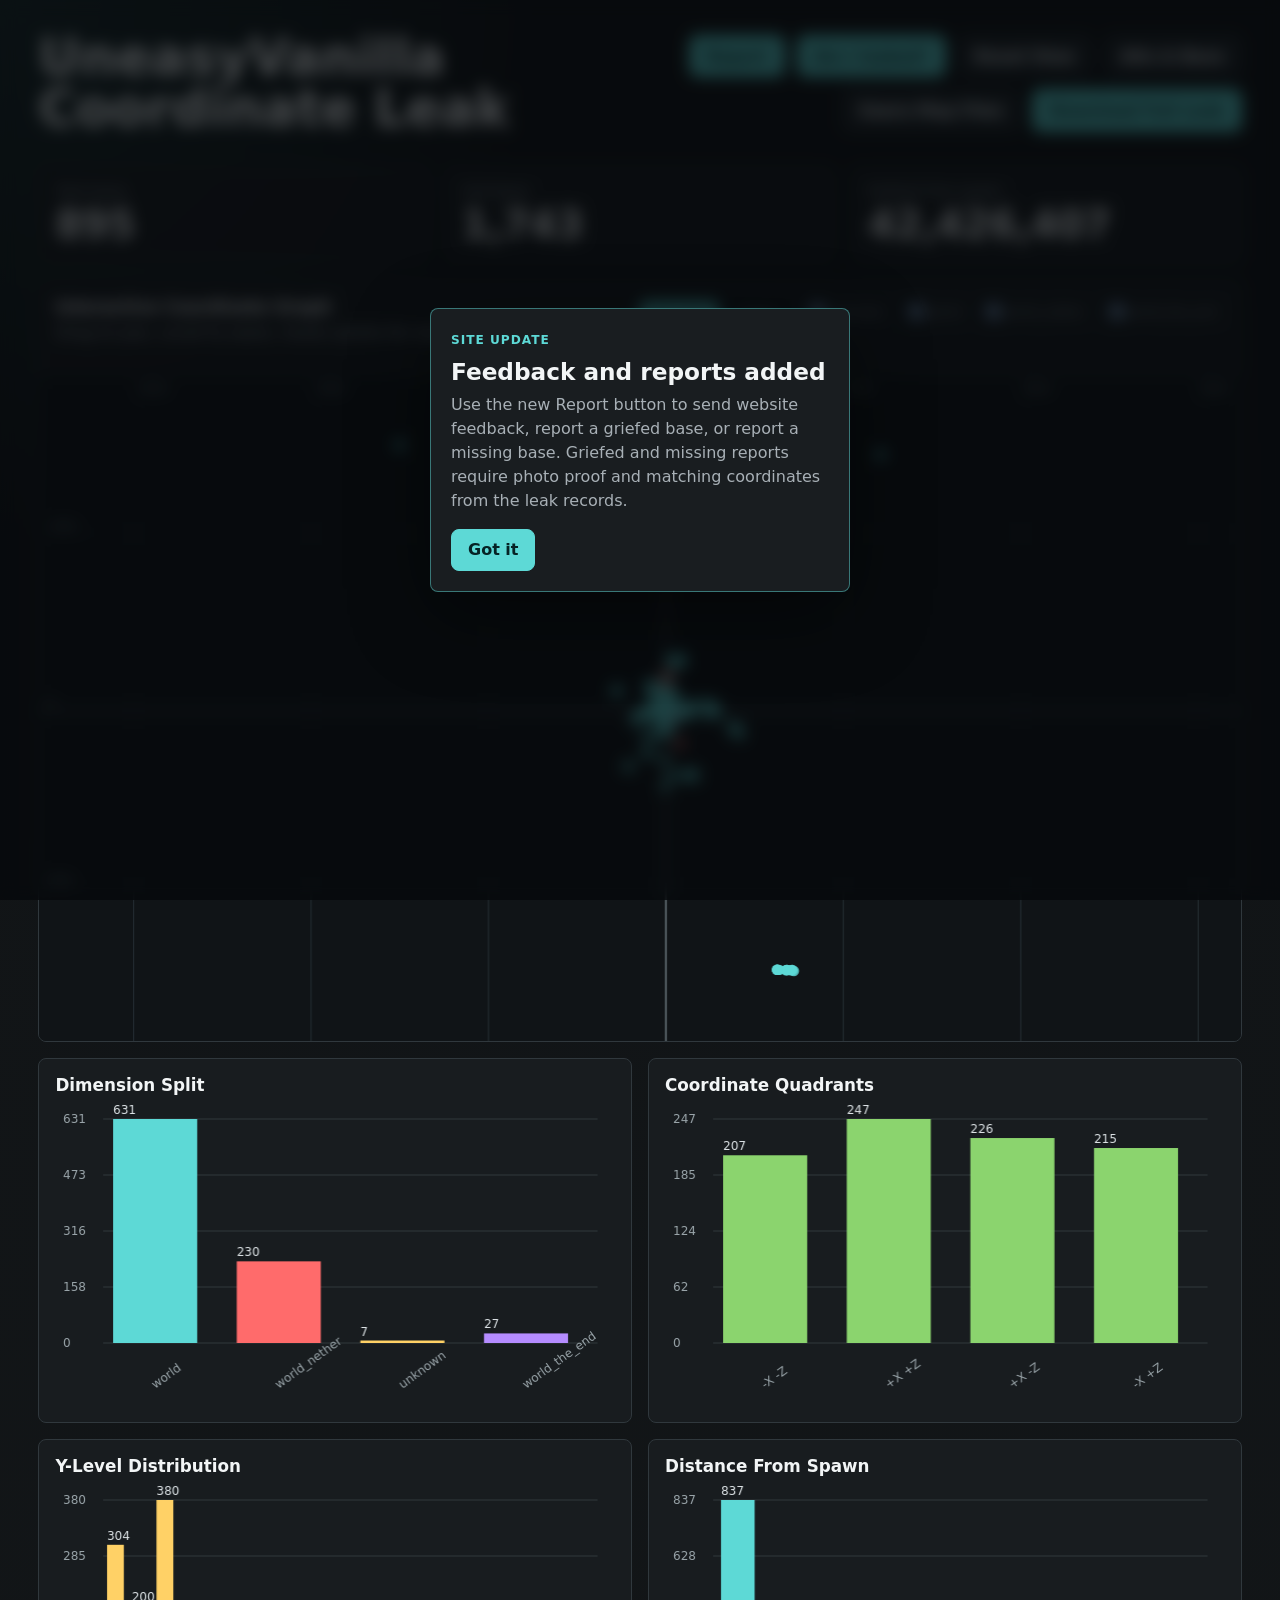
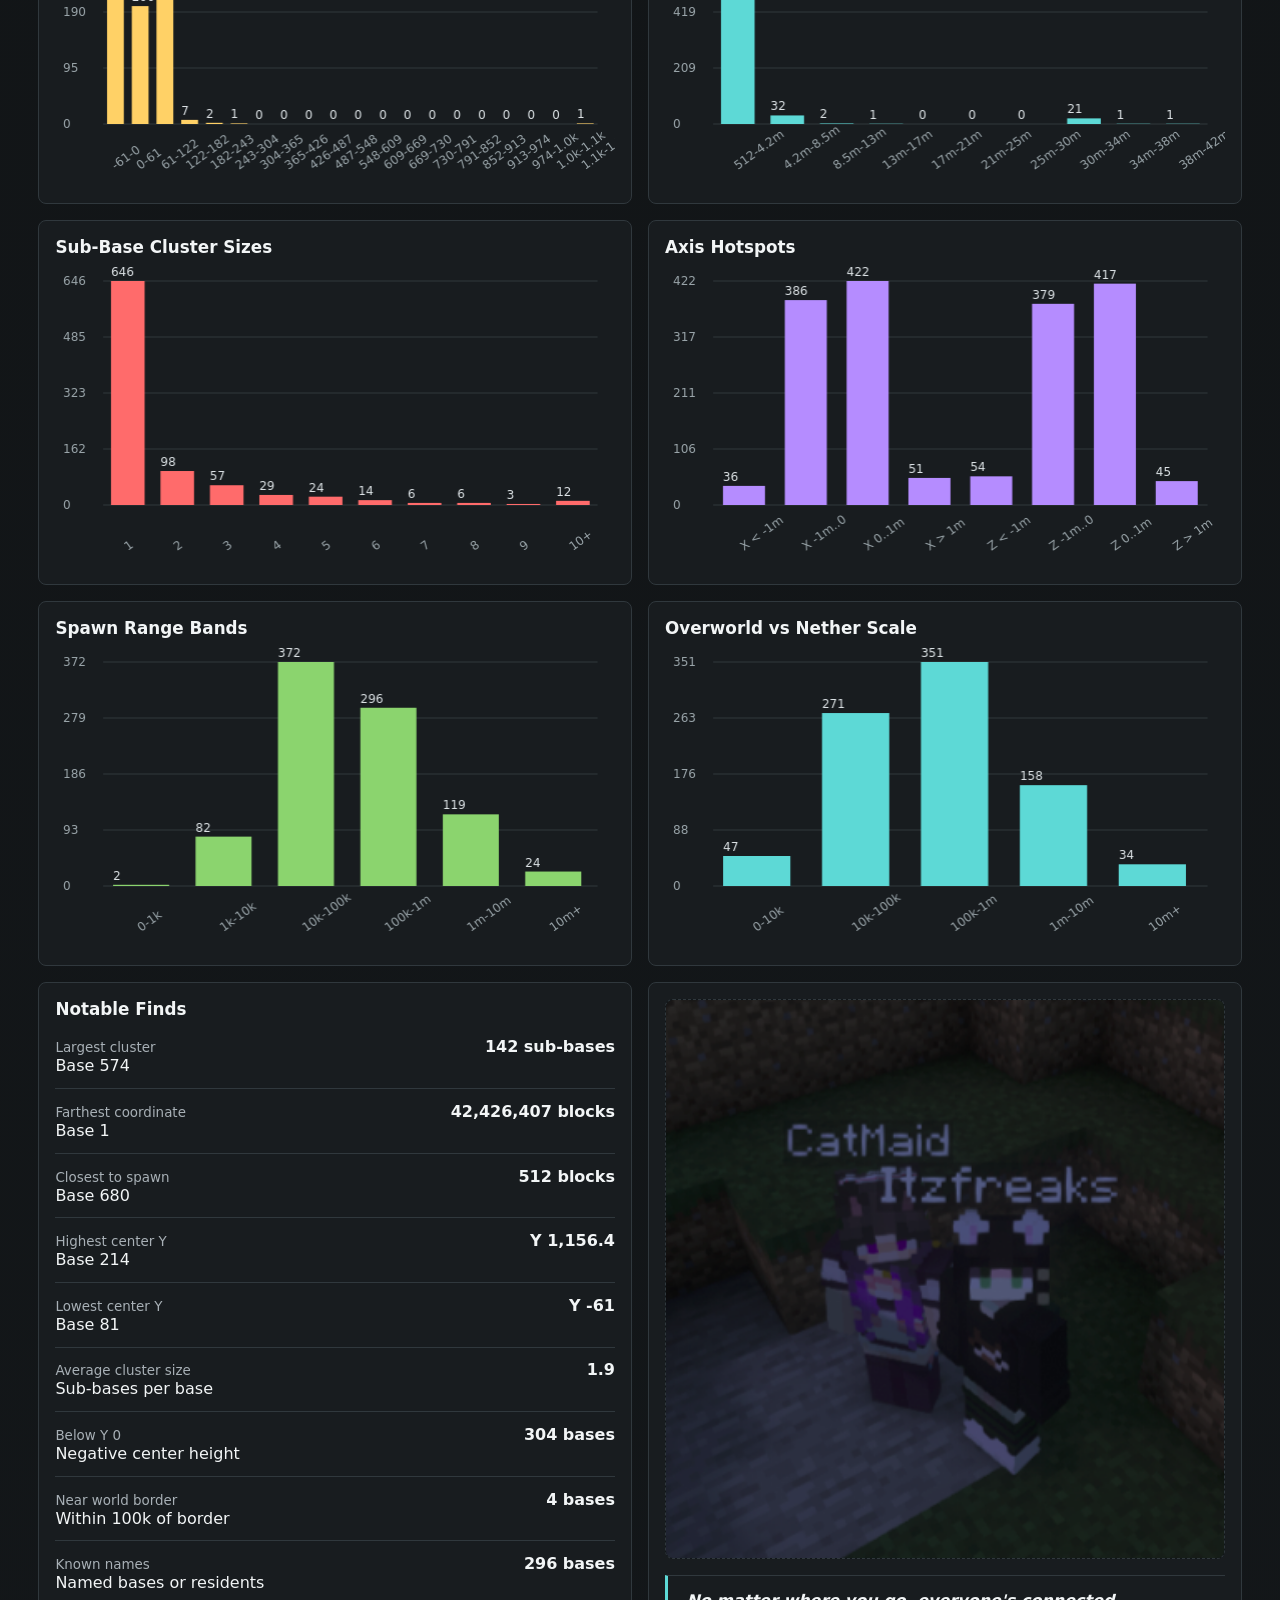
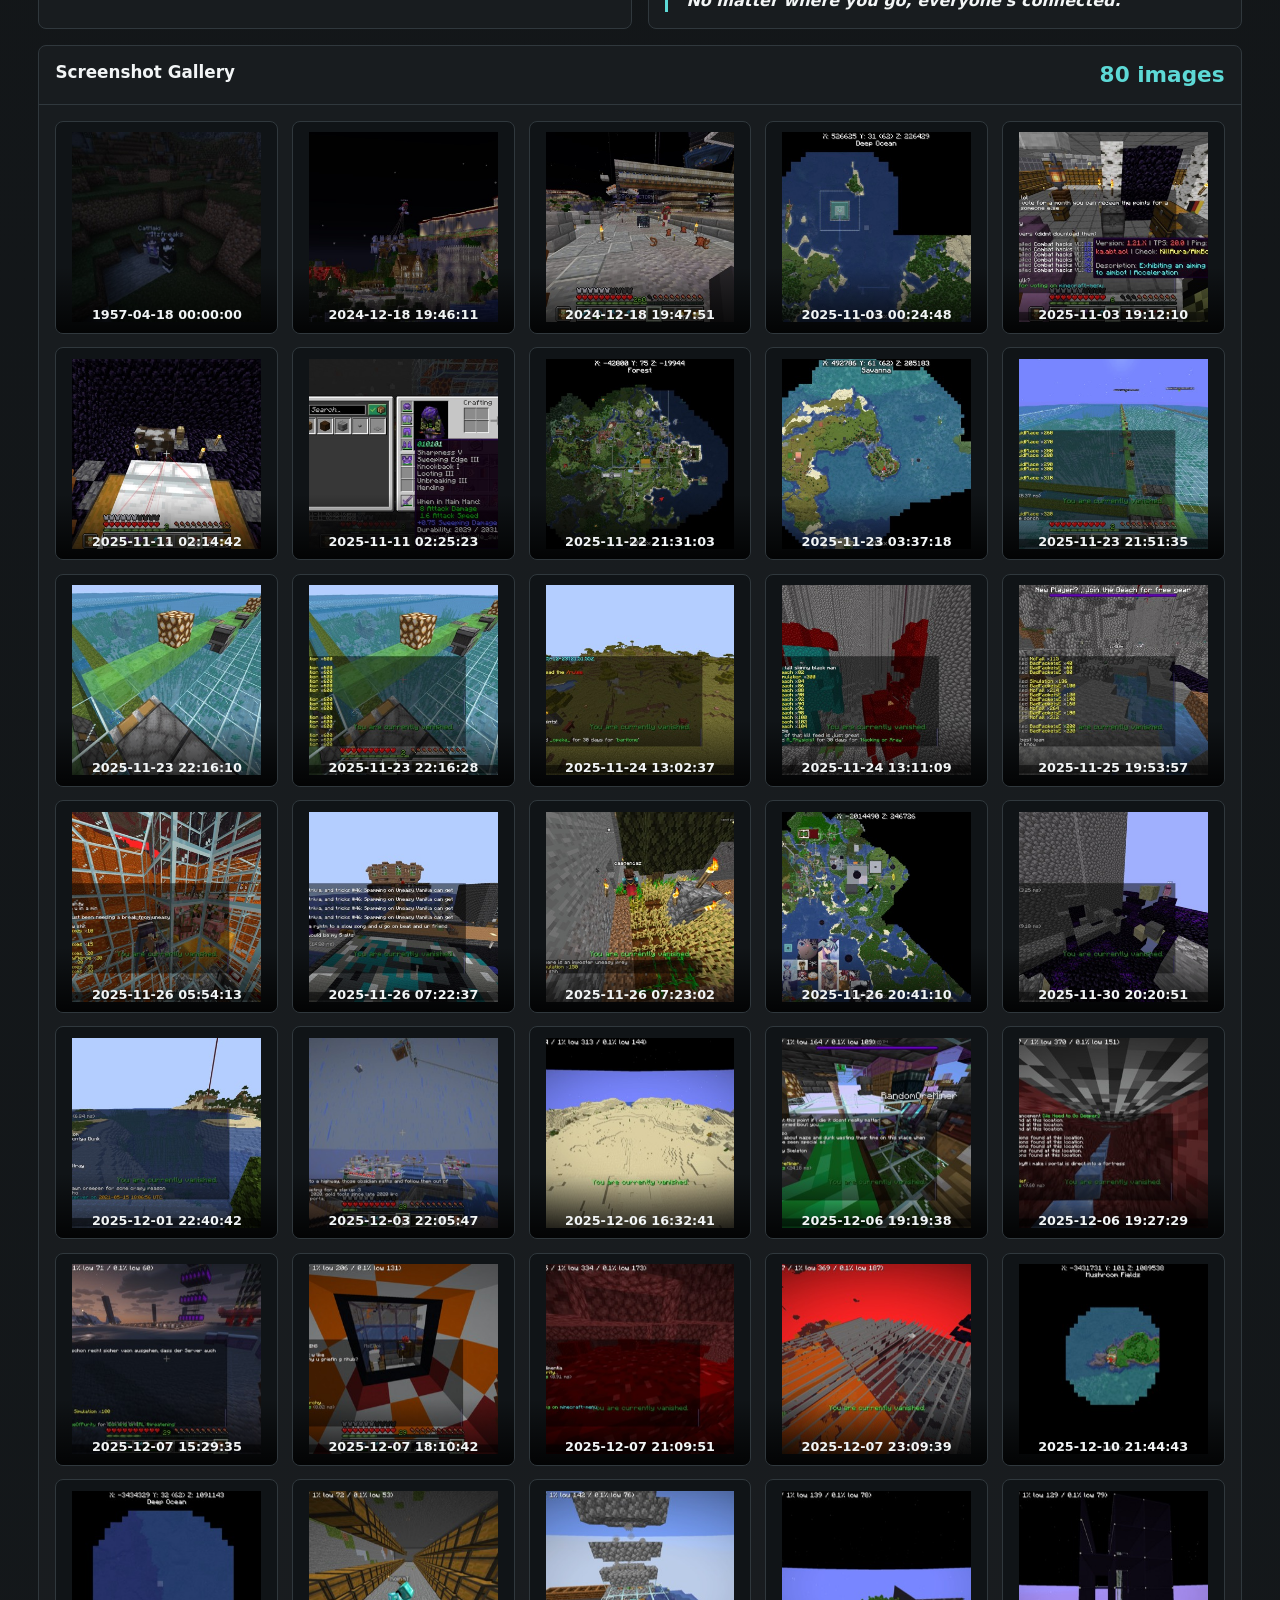
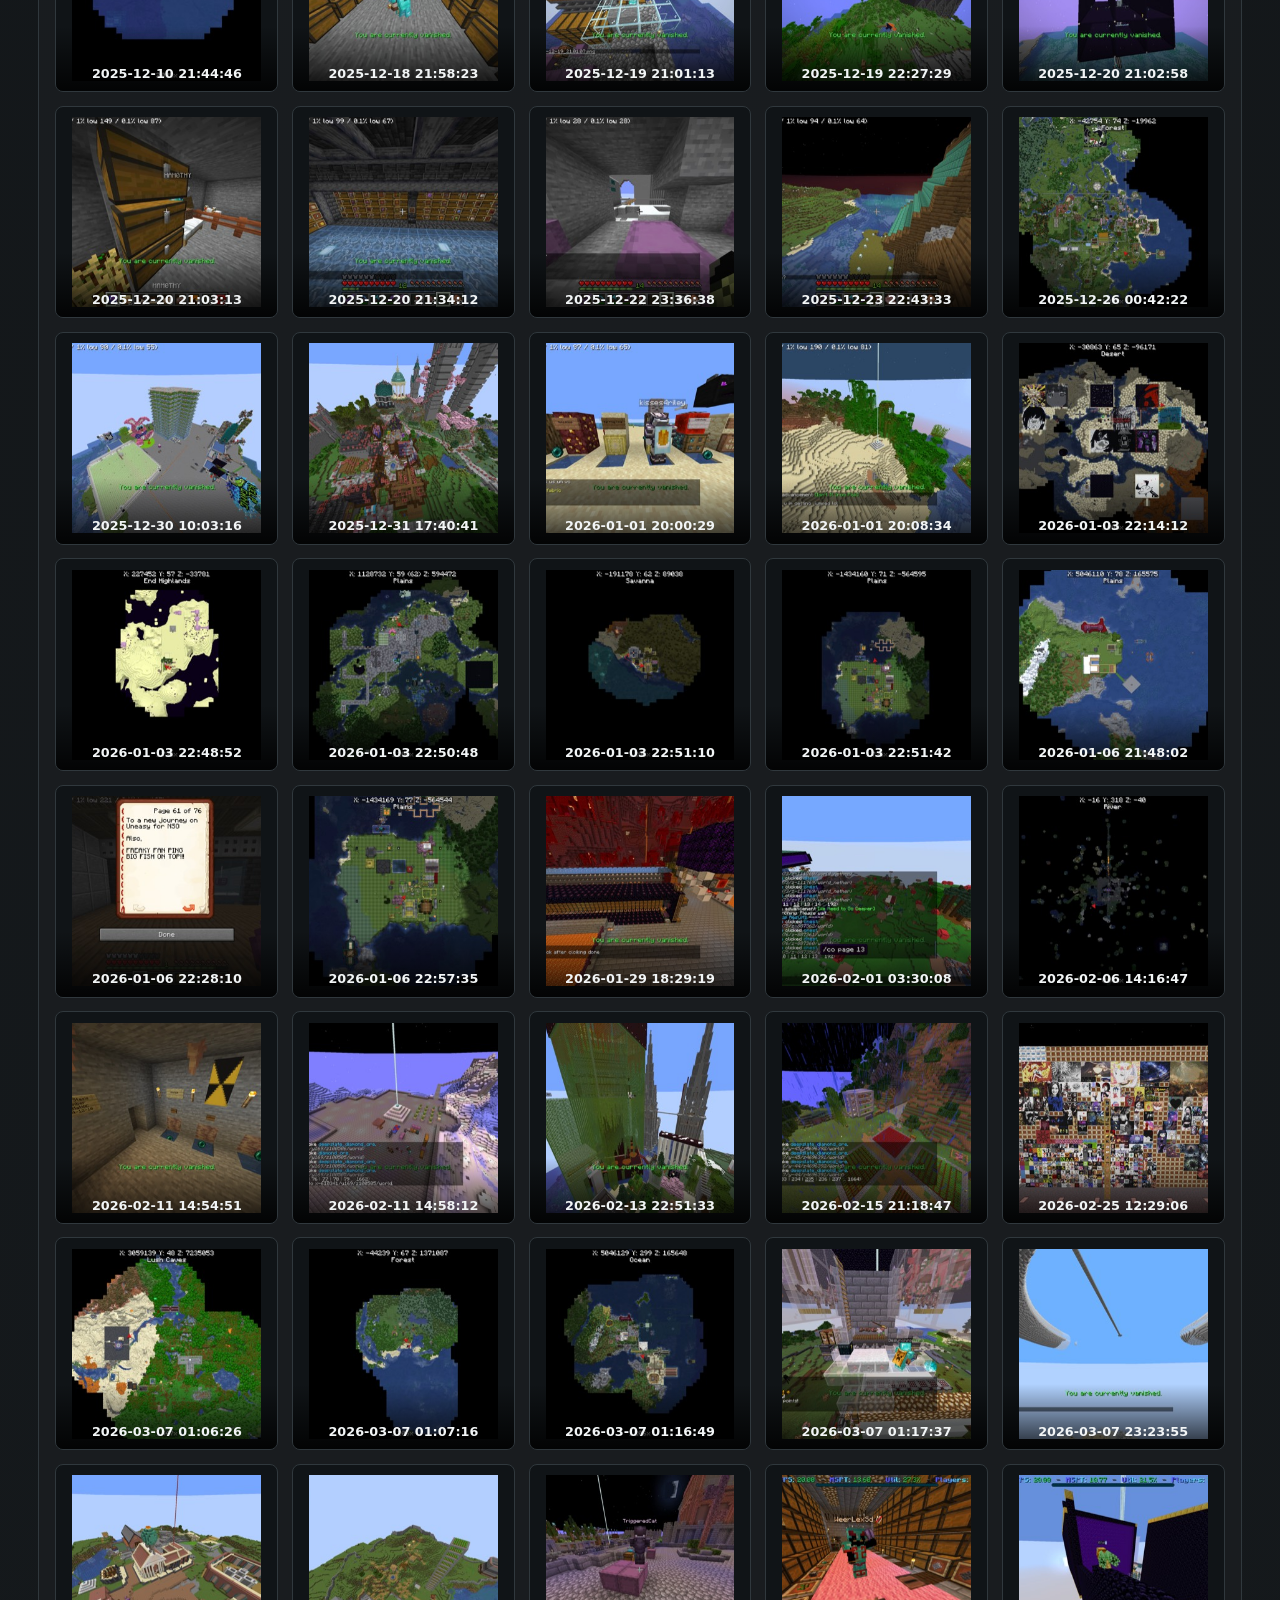
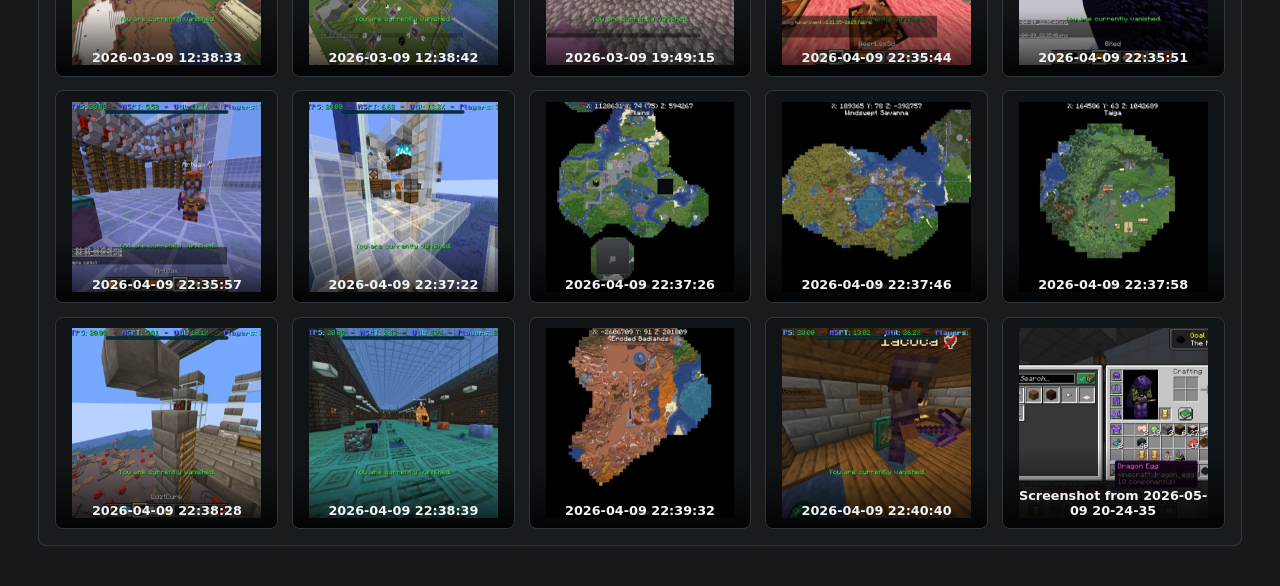
==== commit a0a81671: "feedback" ====
--- a/index.html
+++ b/index.html
@@ -4,14 +4,6 @@
     <meta charset="utf-8">
     <meta name="viewport" content="width=device-width, initial-scale=1">
     <title>UneasyVanilla Coordinate Leak</title>
-    <!-- Google tag (gtag.js) -->
-    <script async src="https://www.googletagmanager.com/gtag/js?id=G-G9SZ3RDK2N"></script>
-    <script>
-      window.dataLayer = window.dataLayer || [];
-      function gtag(){dataLayer.push(arguments);}
-      gtag("js", new Date());
-      gtag("config", "G-G9SZ3RDK2N");
-    </script>
     <link rel="icon" href="data:image/svg+xml,%3Csvg xmlns='http://www.w3.org/2000/svg' viewBox='0 0 64 64'%3E%3Crect width='64' height='64' fill='%23111416'/%3E%3Ccircle cx='32' cy='32' r='15' fill='%235dd9d6'/%3E%3Cpath d='M32 5v54M5 32h54' stroke='%23ffd166' stroke-width='5'/%3E%3C/svg%3E">
     <link rel="stylesheet" href="styles.css?v=2026-05-09-leak-checker">
   </head>
@@ -21,6 +13,7 @@
         <h1>UneasyVanilla Coordinate Leak</h1>
       </div>
       <div class="actions">
+        <button id="openReportForm" class="download" type="button">Report</button>
         <button id="openLeakCheck" class="download" type="button">Am I leaked?</button>
         <button id="resetView" class="ghost" type="button">Reset View</button>
         <a class="ghost" href="intel.html">Alts & Bans</a>
@@ -97,6 +90,7 @@
                 <tr>
                   <th>Base</th>
                   <th>Known as / residents</th>
+                  <th>Status</th>
                   <th>Dimension</th>
                   <th>Center</th>
                   <th>Sub-bases</th>
@@ -176,11 +170,64 @@
       <span id="lightboxCaption"></span>
     </div>
 
+    <div id="reportOverlay" class="report-overlay" hidden>
+      <form id="reportForm" class="report-card" role="dialog" aria-modal="true" aria-labelledby="reportFormTitle" novalidate>
+        <div class="report-card-head">
+          <div>
+            <span class="update-eyebrow">Report</span>
+            <h2 id="reportFormTitle">Send a report</h2>
+          </div>
+          <button id="closeReportForm" class="ghost compact-button" type="button" aria-label="Close report form">Close</button>
+        </div>
+        <label>
+          Report type
+          <select id="reportType" required>
+            <option value="griefed">Report griefed base</option>
+            <option value="missing">Report missing base</option>
+            <option value="feedback">Website feedback</option>
+          </select>
+        </label>
+        <label>
+          Base name or ID
+          <input id="reportLocation" type="text" placeholder="Base 12 or known name">
+        </label>
+        <div id="reportCoordinates" class="report-coordinate-grid">
+          <label>
+            X coordinate
+            <input id="reportX" type="text" inputmode="numeric" placeholder="12345" required>
+          </label>
+          <label>
+            Z coordinate
+            <input id="reportZ" type="text" inputmode="numeric" placeholder="-67890" required>
+          </label>
+        </div>
+        <label>
+          Discord name or contact
+          <input id="reportContact" type="text" placeholder="Optional">
+        </label>
+        <label>
+          Details
+          <textarea id="reportDetails" rows="5" placeholder="What should be changed or checked?" required></textarea>
+        </label>
+        <label>
+          Notes
+          <textarea id="reportNotes" rows="3" placeholder="Anything else you want to add"></textarea>
+        </label>
+        <label id="reportProofLabel">
+          Photo proof
+          <input id="reportProof" type="file" accept="image/*" required>
+        </label>
+        <p id="reportProofHint" class="form-hint">Photo proof is required. We will mark it griefed once it is verified.</p>
+        <button id="submitReport" class="download" type="submit">Send Report</button>
+        <p id="reportStatus" class="leak-check-result" aria-live="polite"></p>
+      </form>
+    </div>
+
     <div id="updateNotice" class="update-notice" hidden>
       <div class="update-card" role="dialog" aria-modal="true" aria-labelledby="updateNoticeTitle">
-        <span class="update-eyebrow">Map update</span>
-        <h2 id="updateNoticeTitle">New leak checker added</h2>
-        <p>Use the Am I leaked button to enter your X and Z coordinates, jump to them on the map, and check whether they match the leaked data.</p>
+        <span class="update-eyebrow">Site update</span>
+        <h2 id="updateNoticeTitle">Feedback and reports added</h2>
+        <p>Use the new Report button to send website feedback, report a griefed base, or report a missing base. Griefed and missing reports require photo proof and matching coordinates from the leak records.</p>
         <button id="dismissUpdateNotice" class="download" type="button">Got it</button>
       </div>
     </div>
--- a/styles.css
+++ b/styles.css
@@ -225,7 +225,8 @@
 }
 
 input,
-select {
+select,
+textarea {
   min-height: 2.6rem;
   width: 100%;
   border: 1px solid var(--line);
@@ -236,6 +237,15 @@
   font: inherit;
 }
 
+textarea {
+  resize: vertical;
+  line-height: 1.4;
+}
+
+input[type="file"] {
+  padding: 0.5rem;
+}
+
 .update-notice {
   position: fixed;
   inset: 0;
@@ -249,6 +259,66 @@
 
 .update-notice[hidden] {
   display: none;
+}
+
+.report-overlay {
+  position: fixed;
+  inset: 0;
+  z-index: 21;
+  display: grid;
+  align-items: start;
+  justify-items: start;
+  padding: 1rem;
+  background: rgba(5, 8, 10, 0.62);
+  backdrop-filter: blur(7px);
+}
+
+.report-overlay[hidden] {
+  display: none;
+}
+
+.report-card {
+  display: grid;
+  width: min(100%, 430px);
+  max-height: calc(100vh - 2rem);
+  overflow: auto;
+  gap: 0.75rem;
+  border: 1px solid rgba(93, 217, 214, 0.48);
+  border-radius: 8px;
+  padding: 1rem;
+  background: #191d20;
+  box-shadow: 0 24px 80px rgba(0, 0, 0, 0.46);
+}
+
+.report-card-head {
+  display: flex;
+  align-items: flex-start;
+  justify-content: space-between;
+  gap: 0.75rem;
+}
+
+.report-card label {
+  display: grid;
+  gap: 0.35rem;
+  color: var(--muted);
+  font-size: 0.82rem;
+  font-weight: 750;
+}
+
+.report-coordinate-grid {
+  display: grid;
+  grid-template-columns: repeat(2, minmax(0, 1fr));
+  gap: 0.75rem;
+}
+
+.report-coordinate-grid[hidden] {
+  display: none;
+}
+
+.form-hint {
+  margin: -0.25rem 0 0;
+  font-size: 0.83rem;
+  line-height: 1.4;
 }
 
 .update-card {
@@ -321,6 +391,7 @@
 
 #atlasCanvas {
   cursor: grab;
+  touch-action: none;
 }
 
 #atlasCanvas.dragging {
@@ -651,6 +722,18 @@
   border-color: rgba(255, 107, 107, 0.42);
   background: rgba(255, 107, 107, 0.14);
   color: #ffd7d7;
+}
+
+.status-tag.is-griefed {
+  border-color: rgba(255, 107, 107, 0.42);
+  background: rgba(255, 107, 107, 0.14);
+  color: #ffd7d7;
+}
+
+.status-tag.not-griefed {
+  border-color: rgba(93, 217, 214, 0.36);
+  background: rgba(93, 217, 214, 0.11);
+  color: #c9fbfa;
 }
 
 .status-tag.not-banned {
@@ -880,6 +963,10 @@
     grid-template-columns: 1fr;
   }
 
+  .report-coordinate-grid {
+    grid-template-columns: 1fr;
+  }
+
   .intel-stats,
   .intel-controls,
   .intel-grid {
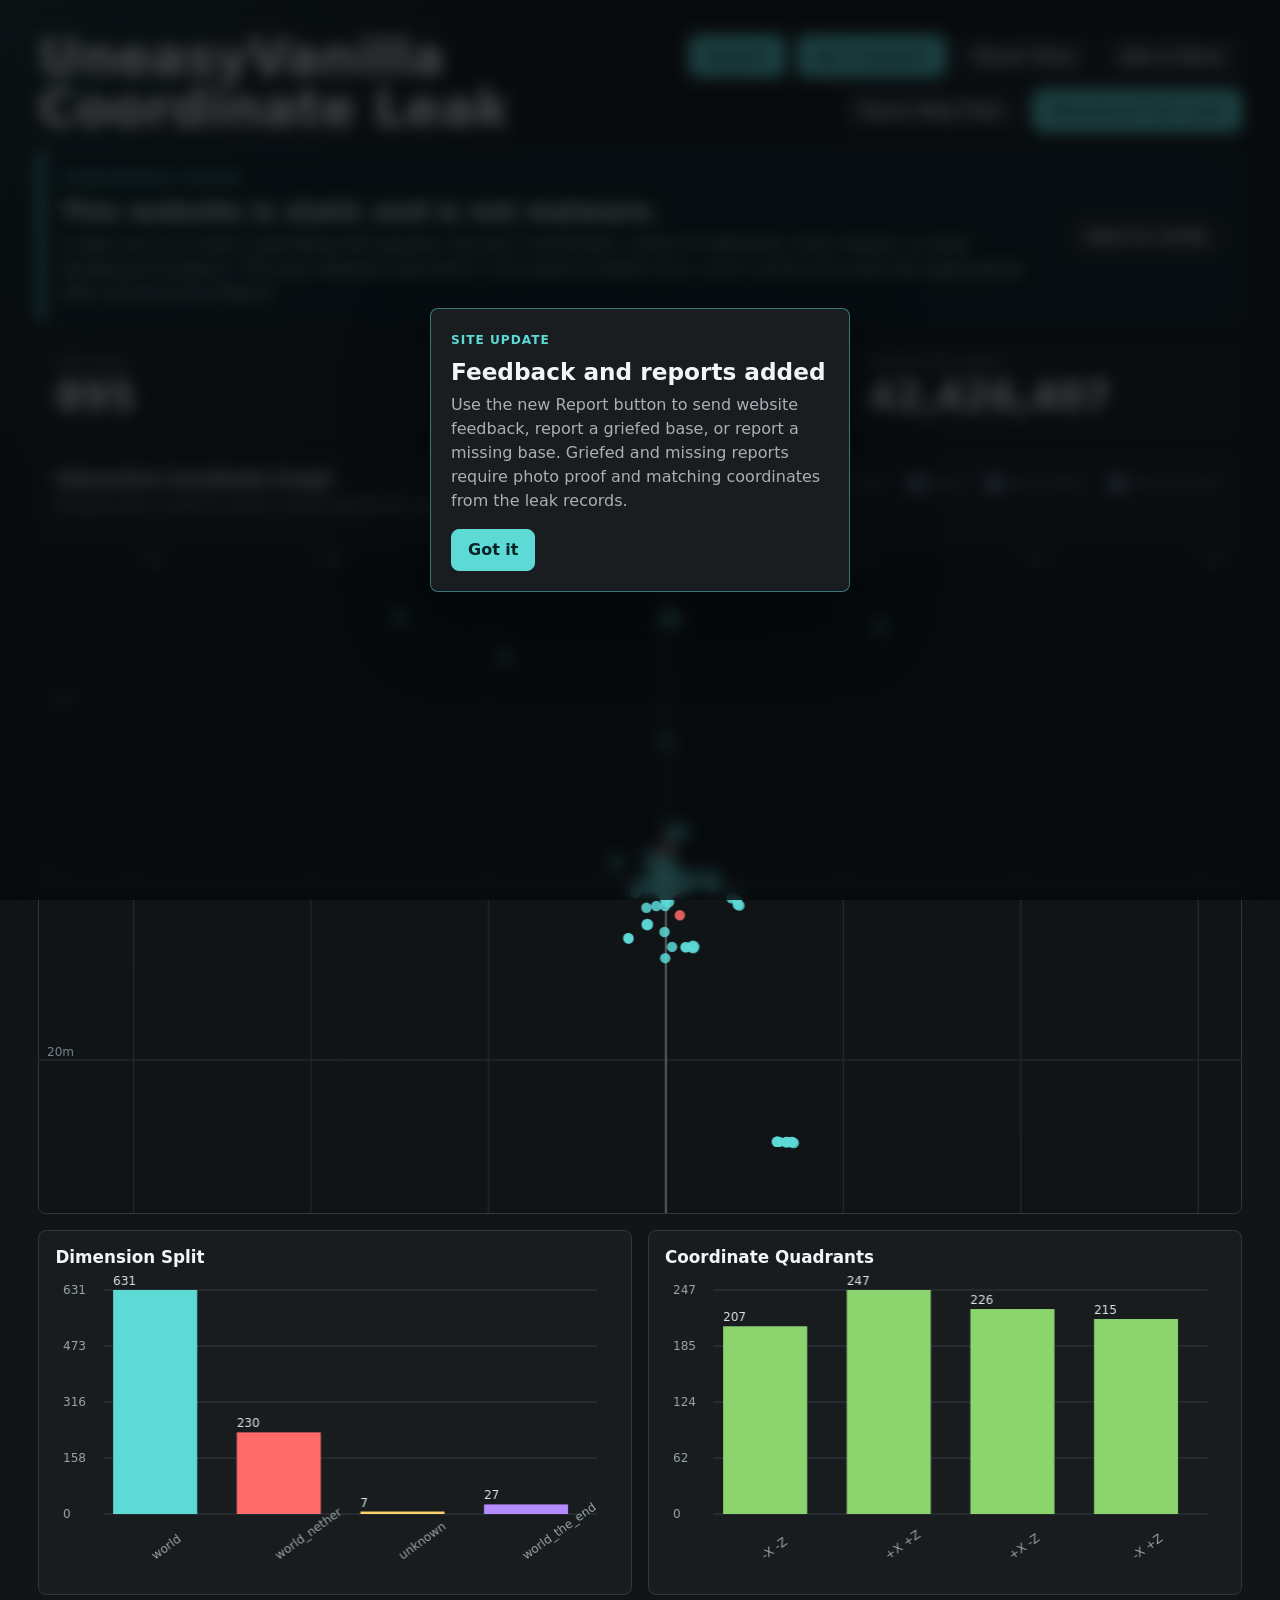
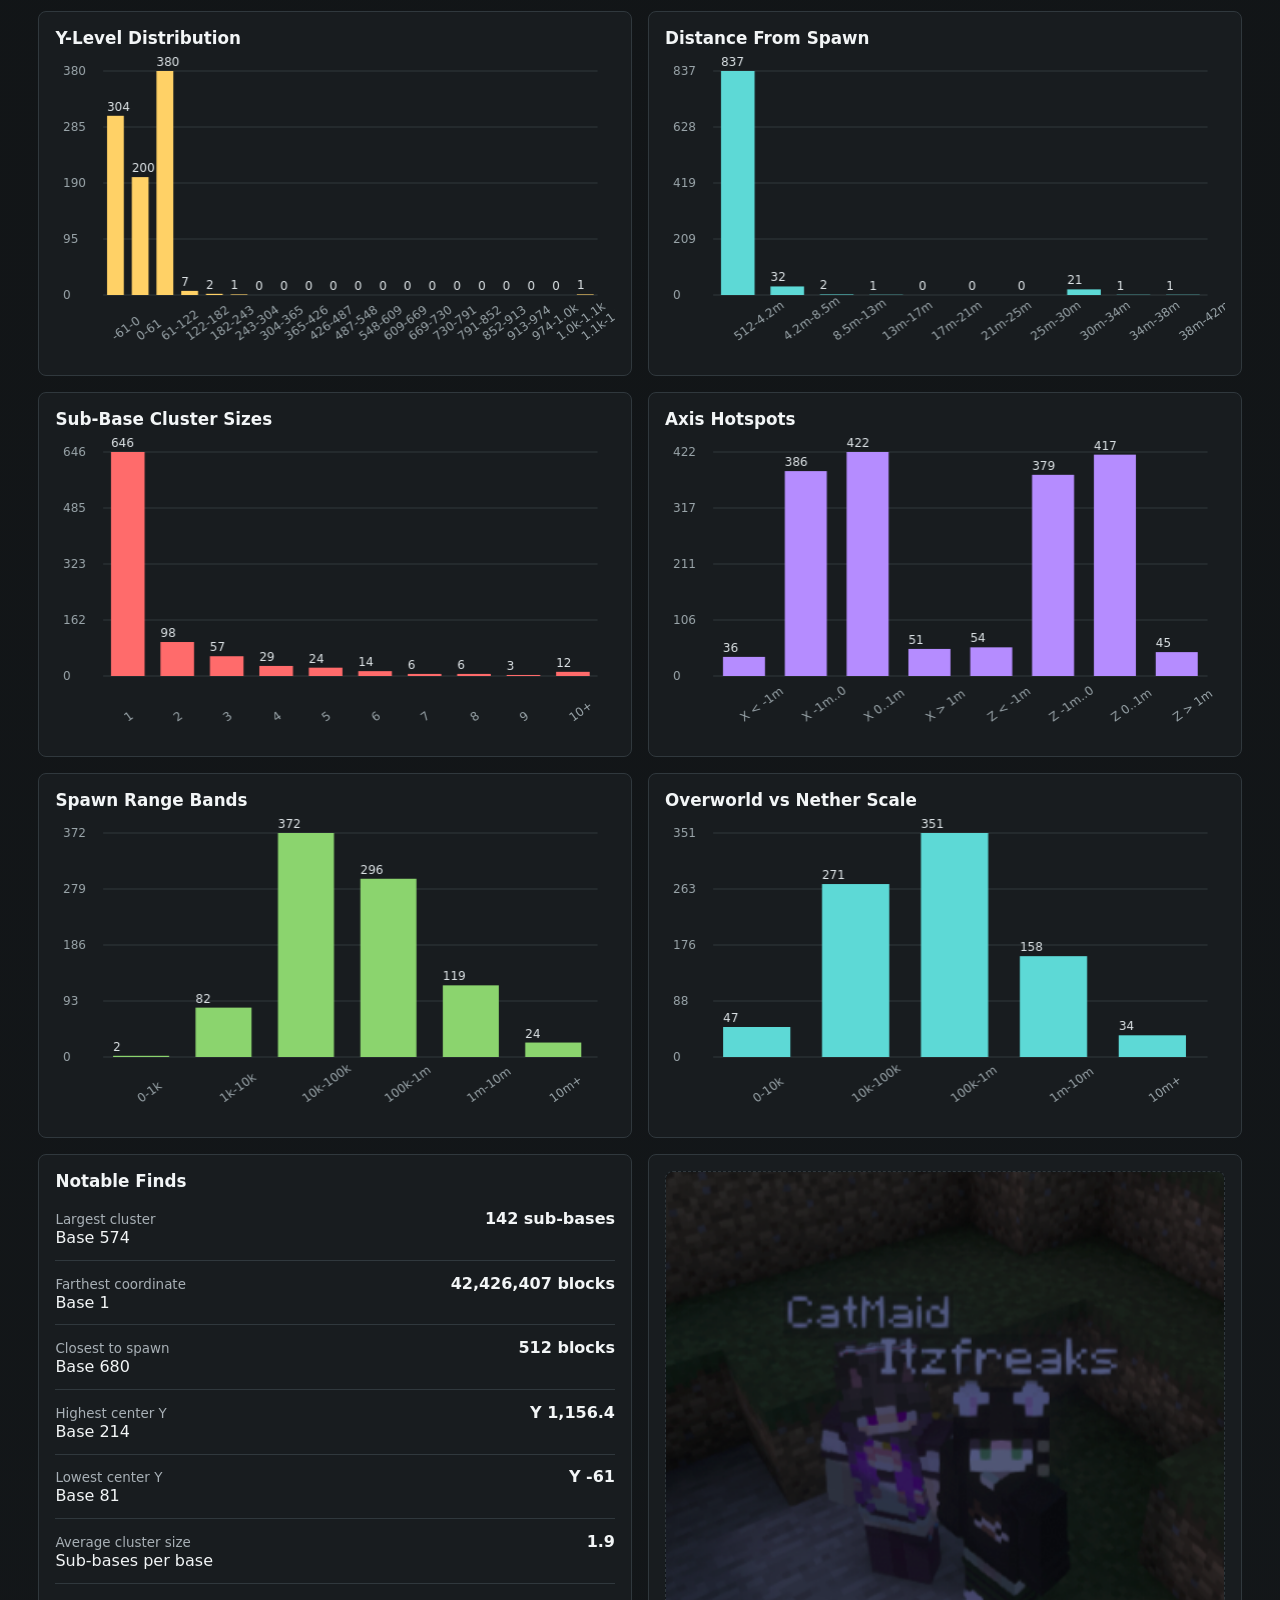
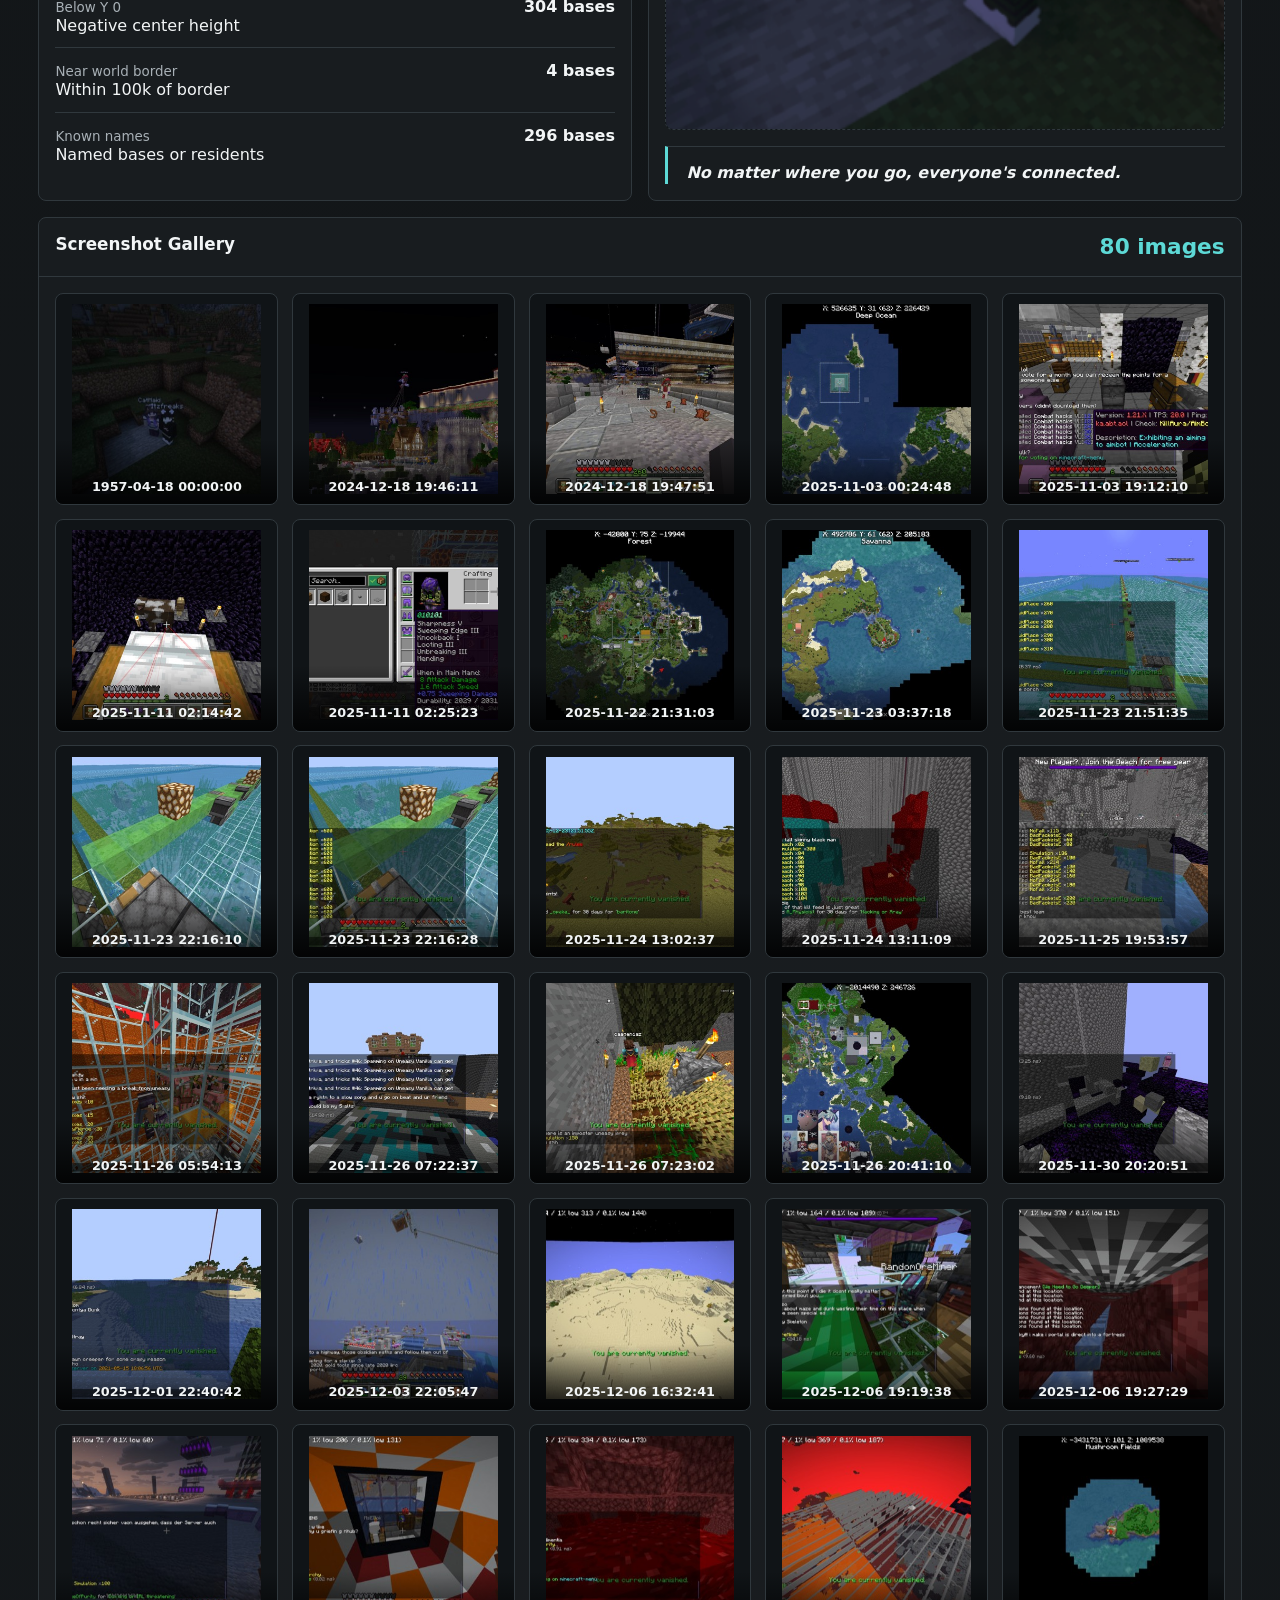
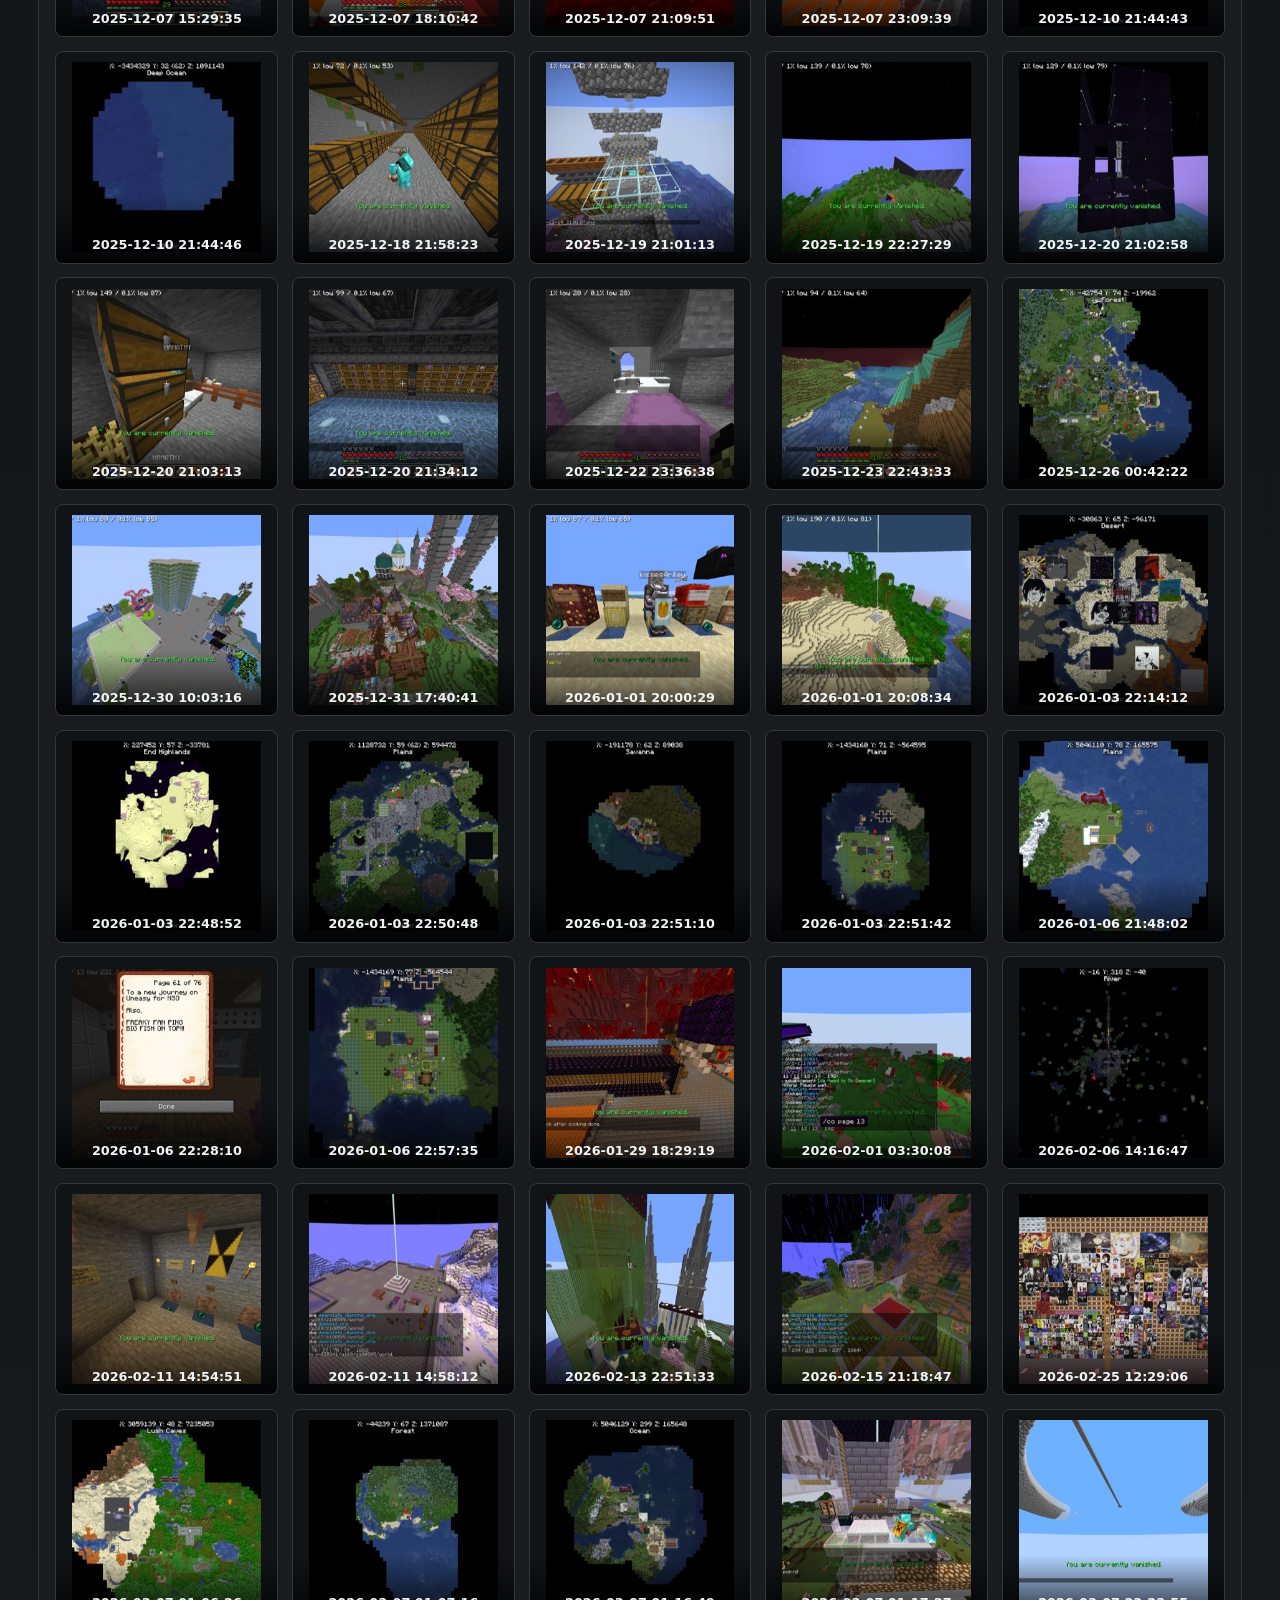
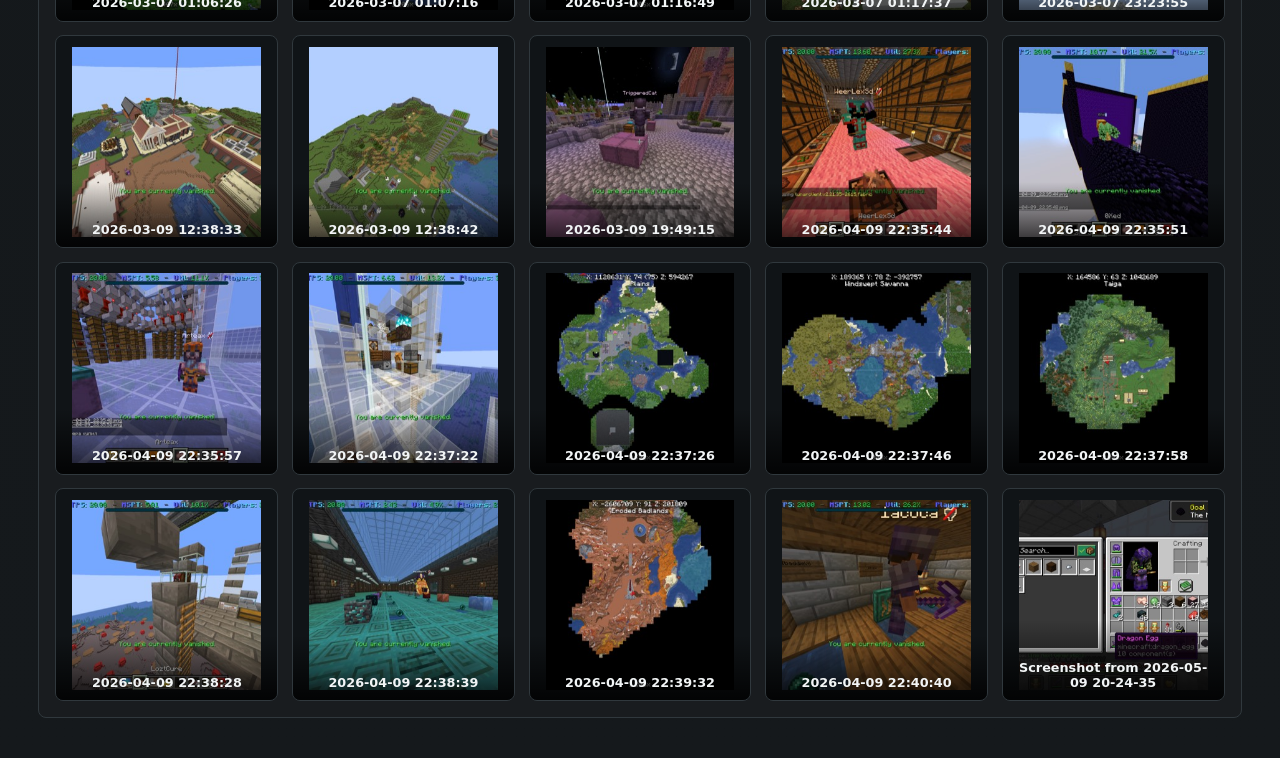
==== commit fde1f544: "Transparency!" ====
--- a/index.html
+++ b/index.html
@@ -23,6 +23,15 @@
     </header>
 
     <main>
+      <section class="transparency-notice" aria-labelledby="transparencyTitle">
+        <div>
+          <span class="update-eyebrow">Transparency notice</span>
+          <h2 id="transparencyTitle">This website is static and is not malware.</h2>
+          <p>It does not run a client, grab Minecraft sessions, log your coordinates, collect IP addresses, track visitors, or send background analytics. The only network submission is the optional Report form, and it sends only what you type/upload after pressing Send Report.</p>
+        </div>
+        <a class="ghost" href="README.md">How to verify</a>
+      </section>
+
       <section class="stats-grid" aria-label="Summary statistics">
         <article>
           <span>Total bases</span>
--- a/styles.css
+++ b/styles.css
@@ -101,6 +101,36 @@
   padding: 0 clamp(1rem, 3vw, 2.5rem) 2.5rem;
 }
 
+.transparency-notice {
+  display: flex;
+  align-items: center;
+  justify-content: space-between;
+  gap: 1rem;
+  margin: 0 0 1rem;
+  padding: 1rem;
+  border: 1px solid rgba(93, 217, 214, 0.62);
+  border-left: 6px solid var(--cyan);
+  border-radius: 8px;
+  background: rgba(13, 31, 34, 0.9);
+  box-shadow: 0 18px 55px rgba(0, 0, 0, 0.22);
+}
+
+.transparency-notice h2 {
+  margin-bottom: 0.45rem;
+  font-size: clamp(1.25rem, 2vw, 1.8rem);
+}
+
+.transparency-notice p {
+  max-width: 78rem;
+  margin-bottom: 0;
+  color: #d7eff0;
+  line-height: 1.5;
+}
+
+.transparency-notice .ghost {
+  flex: 0 0 auto;
+}
+
 .stats-grid,
 .dashboard-grid {
   display: grid;
@@ -931,6 +961,11 @@
 }
 
 @media (max-width: 900px) {
+  .transparency-notice {
+    align-items: stretch;
+    flex-direction: column;
+  }
+
   .topbar,
   .panel-head {
     flex-direction: column;
